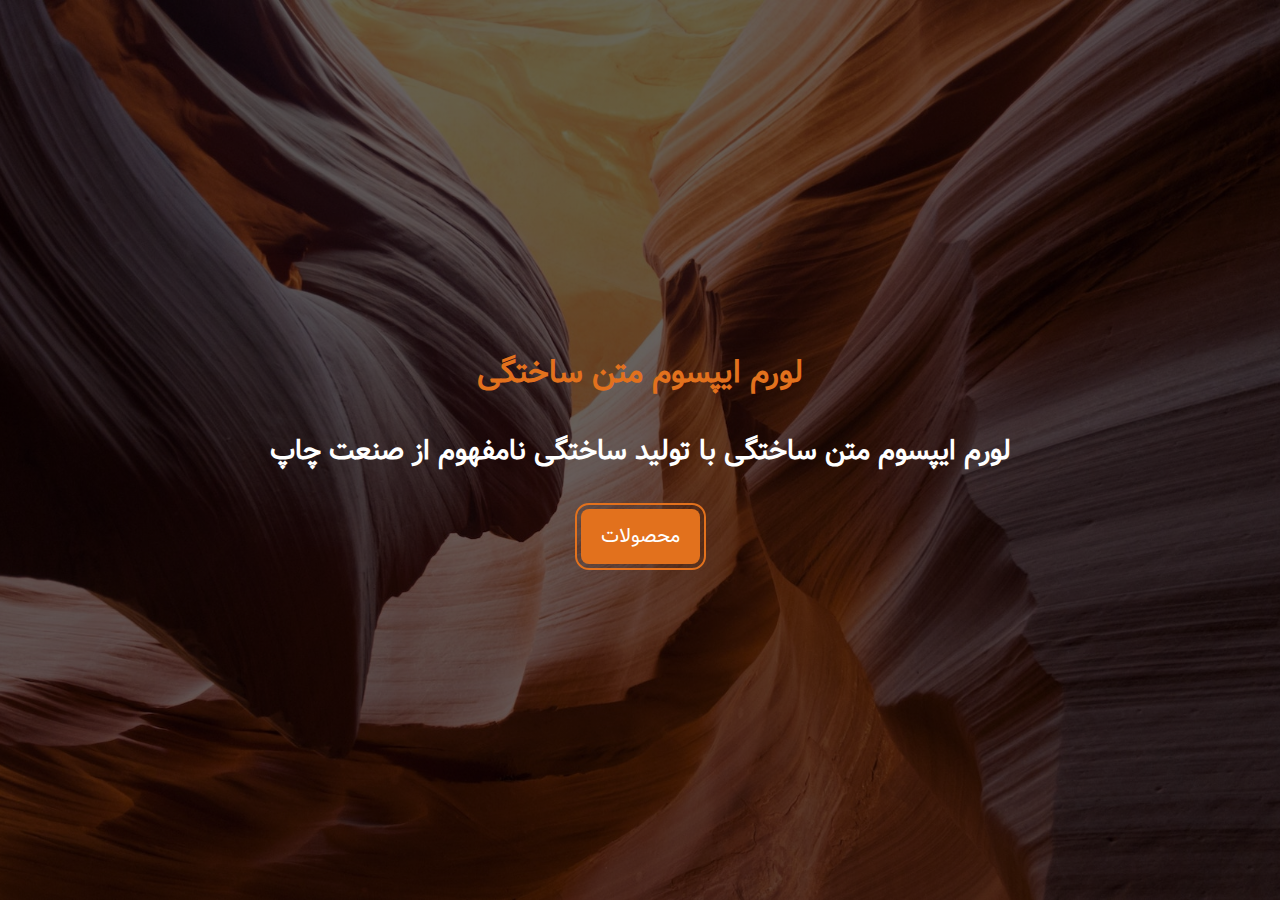
==== index.html @ e0e3878b "add header" ====
<!doctype html>
<html lang="fa">
<head>
    <meta charset="UTF-8">
    <meta name="viewport"
          content="width=device-width, user-scalable=no, initial-scale=1.0, maximum-scale=1.0, minimum-scale=1.0">
    <meta http-equiv="X-UA-Compatible" content="ie=edge">
    <link rel="stylesheet" href="./css/bootstrap-icons.css">
    <link rel="stylesheet" href="./css/main.css">
    <title>Hossein Abdollahzadeh | Home</title>
</head>
<body>

<!--header-->
<header class="header">
    <div class="banner">
        <h1>لورم ایپسوم متن ساختگی</h1>
        <h2>لورم ایپسوم متن ساختگی با تولید ساختگی نامفهوم از صنعت چاپ</h2>
        <a class="btn btn-banner" href="./products.html">محصولات</a>
    </div>
</header>
<!--end of header-->

</body>
</html>
---- css/main.css ----
* {
    margin: 0px;
    padding: 0px;
    box-sizing: border-box;
}

/*
===================
Fonts
===================
*/
@font-face {
    font-family: "vazir";
    src: url("../fonts/vazir/Vazir-FD-WOL.woff") format("woff2"),
    url("../fonts/vazir/Vazir-FD-WOL.woff") format("woff"),
    url("../fonts/vazir/Vazir-FD-WOL.ttf") format("truetype");
}

/*
===================
Variables
===================
*/
:root {
    --color-primary: #e2711d;
    --color-primary-light: #ffb627;
    --color-gray-1: #102a42;
    --color-gray-5: #617d98;
    --color-gray-10: #f1f5f8;
    --color-white: #fff;
    --font-family-primary: "vazir", sans-serif;
    --radius: 0.5rem;
    --transition: all 0.3s linear;
}

body {
    font-family: var(--font-family-primary);
    background: var(--color-white);
    color: var(--color-gray-1);
    text-align: right;
    font-size: 1rem;
}

a {
    text-decoration: none;
}

h1 {
    font-size: 1.75rem;
}

h2 {
    font-size: 1.5rem;
}

@media screen and (min-width: 800px) {
    h1 {
        font-size: 2rem;
    }

    h2 {
        font-size: 1.75rem;
    }
}

.btn {
    background: var(--color-primary);
    padding: 0.5rem 1rem;
    border-radius: var(--radius);
    color: var(--color-white);
    transition: var(--transition);
}

.btn:hover {
    background: var(--color-primary-light);
    color: var(--color-primary);
}

/*
===================
Variables
===================
*/
.header {
    height: 100vh;
    background: linear-gradient(rgba(0, 0, 0, 0.6), rgba(0, 0, 0, 0.6)), url("../images/header.jpg") center/cover no-repeat fixed;
    position: relative;
}

.banner {
    width: 100%;
    color: white;
    position: absolute;
    top: 50%;
    left: 50%;
    transform: translate(-50%, -50%);
    text-align: center;
}

.banner h1 {
    color: var(--color-primary);
    margin-bottom: 2rem;
}

.banner h2 {
    color: var(--color-white);
    margin-bottom: 3rem;
}

.btn-banner {
    font-size: 1.25rem;
    outline: 0.125rem solid var(--color-primary);
    outline-offset: 0.25rem;
    padding: 0.75rem 1.25rem;
}
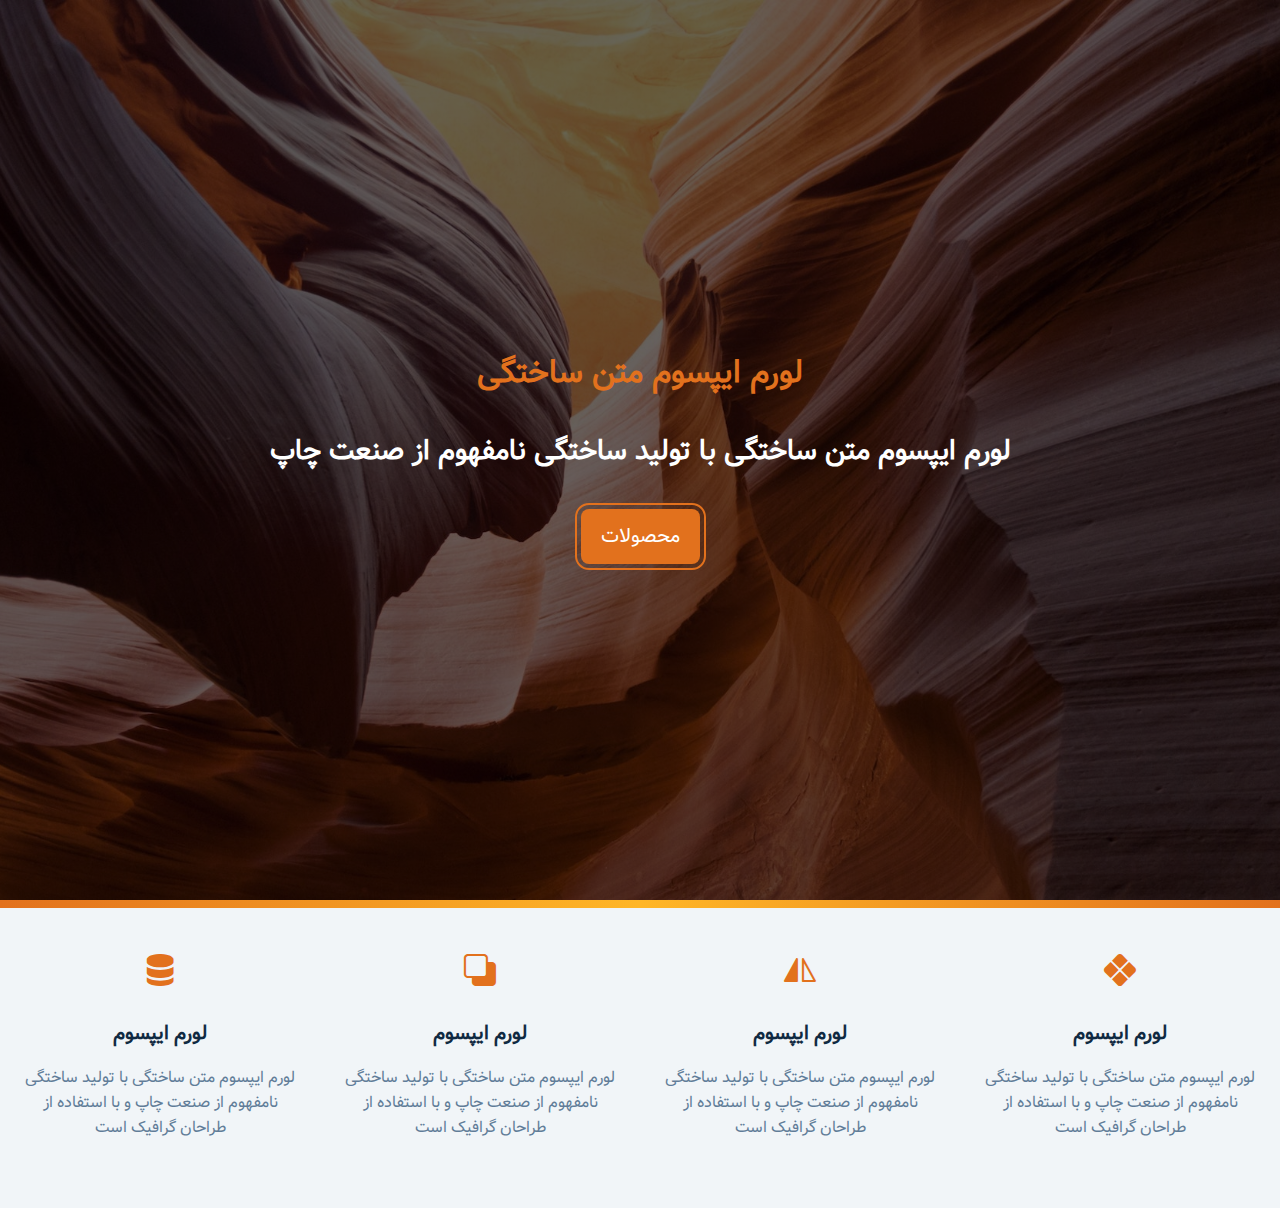
==== commit d57f2c7f: "add features section" ====
--- a/index.html
+++ b/index.html
@@ -19,7 +19,45 @@
         <a class="btn btn-banner" href="./products.html">محصولات</a>
     </div>
 </header>
+<div class="content-divider"></div>
 <!--end of header-->
+
+<!--features-->
+<section class="features clearfix">
+    <article class="feature">
+        <span class="feature-icon">
+            <i class="bi bi-x-diamond-fill"></i>
+        </span>
+        <h4 class="feature-title">لورم ایپسوم</h4>
+        <p class="feature-text">لورم ایپسوم متن ساختگی با تولید ساختگی نامفهوم از صنعت چاپ و با استفاده از طراحان گرافیک
+            است</p>
+    </article>
+    <article class="feature">
+        <span class="feature-icon">
+            <i class="bi bi-symmetry-vertical"></i>
+        </span>
+        <h4 class="feature-title">لورم ایپسوم</h4>
+        <p class="feature-text">لورم ایپسوم متن ساختگی با تولید ساختگی نامفهوم از صنعت چاپ و با استفاده از طراحان گرافیک
+            است</p>
+    </article>
+    <article class="feature">
+        <span class="feature-icon">
+            <i class="bi bi-subtract"></i>
+        </span>
+        <h4 class="feature-title">لورم ایپسوم</h4>
+        <p class="feature-text">لورم ایپسوم متن ساختگی با تولید ساختگی نامفهوم از صنعت چاپ و با استفاده از طراحان گرافیک
+            است</p>
+    </article>
+    <article class="feature">
+        <span class="feature-icon">
+            <i class="bi bi-server"></i>
+        </span>
+        <h4 class="feature-title">لورم ایپسوم</h4>
+        <p class="feature-text">لورم ایپسوم متن ساختگی با تولید ساختگی نامفهوم از صنعت چاپ و با استفاده از طراحان گرافیک
+            است</p>
+    </article>
+</section>
+<!--end of features-->
 
 </body>
 </html>--- a/css/main.css
+++ b/css/main.css
@@ -53,6 +53,10 @@
     font-size: 1.5rem;
 }
 
+h4 {
+    font-size: 1rem;
+}
+
 @media screen and (min-width: 800px) {
     h1 {
         font-size: 2rem;
@@ -60,6 +64,10 @@
 
     h2 {
         font-size: 1.75rem;
+    }
+
+    h4 {
+        font-size: 1.25rem;
     }
 }
 
@@ -74,6 +82,12 @@
 .btn:hover {
     background: var(--color-primary-light);
     color: var(--color-primary);
+}
+
+.clearfix::after, .clearfix::before {
+    content: "";
+    clear: both;
+    display: block;
 }
 
 /*
@@ -113,3 +127,63 @@
     outline-offset: 0.25rem;
     padding: 0.75rem 1.25rem;
 }
+
+/*content divider*/
+.content-divider {
+    height: 0.5rem;
+    background: linear-gradient(to left, var(--color-primary), var(--color-primary-light), var(--color-primary));
+}
+
+/*
+===================
+Features
+===================
+*/
+.features {
+    background: var(--color-gray-10);
+}
+
+.feature {
+    height: 300px;
+    overflow: hidden;
+    text-align: center;
+    padding: 2.5rem 0;
+    transition: var(--transition);
+}
+.feature:hover{
+    background: var(--color-white);
+    box-shadow: 0 2px 0 var(--color-primary);
+}
+.feature:hover .feature-icon{
+    transform: translateY(-5px);
+}
+.feature-icon {
+    font-size: 2rem;
+    color: var(--color-primary);
+    margin-bottom: 1.25rem;
+    display: inline-block;
+    transition: var(--transition);
+}
+
+.feature-title {
+    margin-bottom: 1rem;
+}
+.feature-text {
+    color: var(--color-gray-5);
+    max-width: 17rem;
+    margin: 0 auto;
+}
+
+@media screen and (min-width: 576px) {
+    .feature {
+        float: right;
+        width: 50%;
+    }
+}
+
+@media screen and (min-width: 1200px) {
+    .feature {
+        float: right;
+        width: 25%;
+    }
+}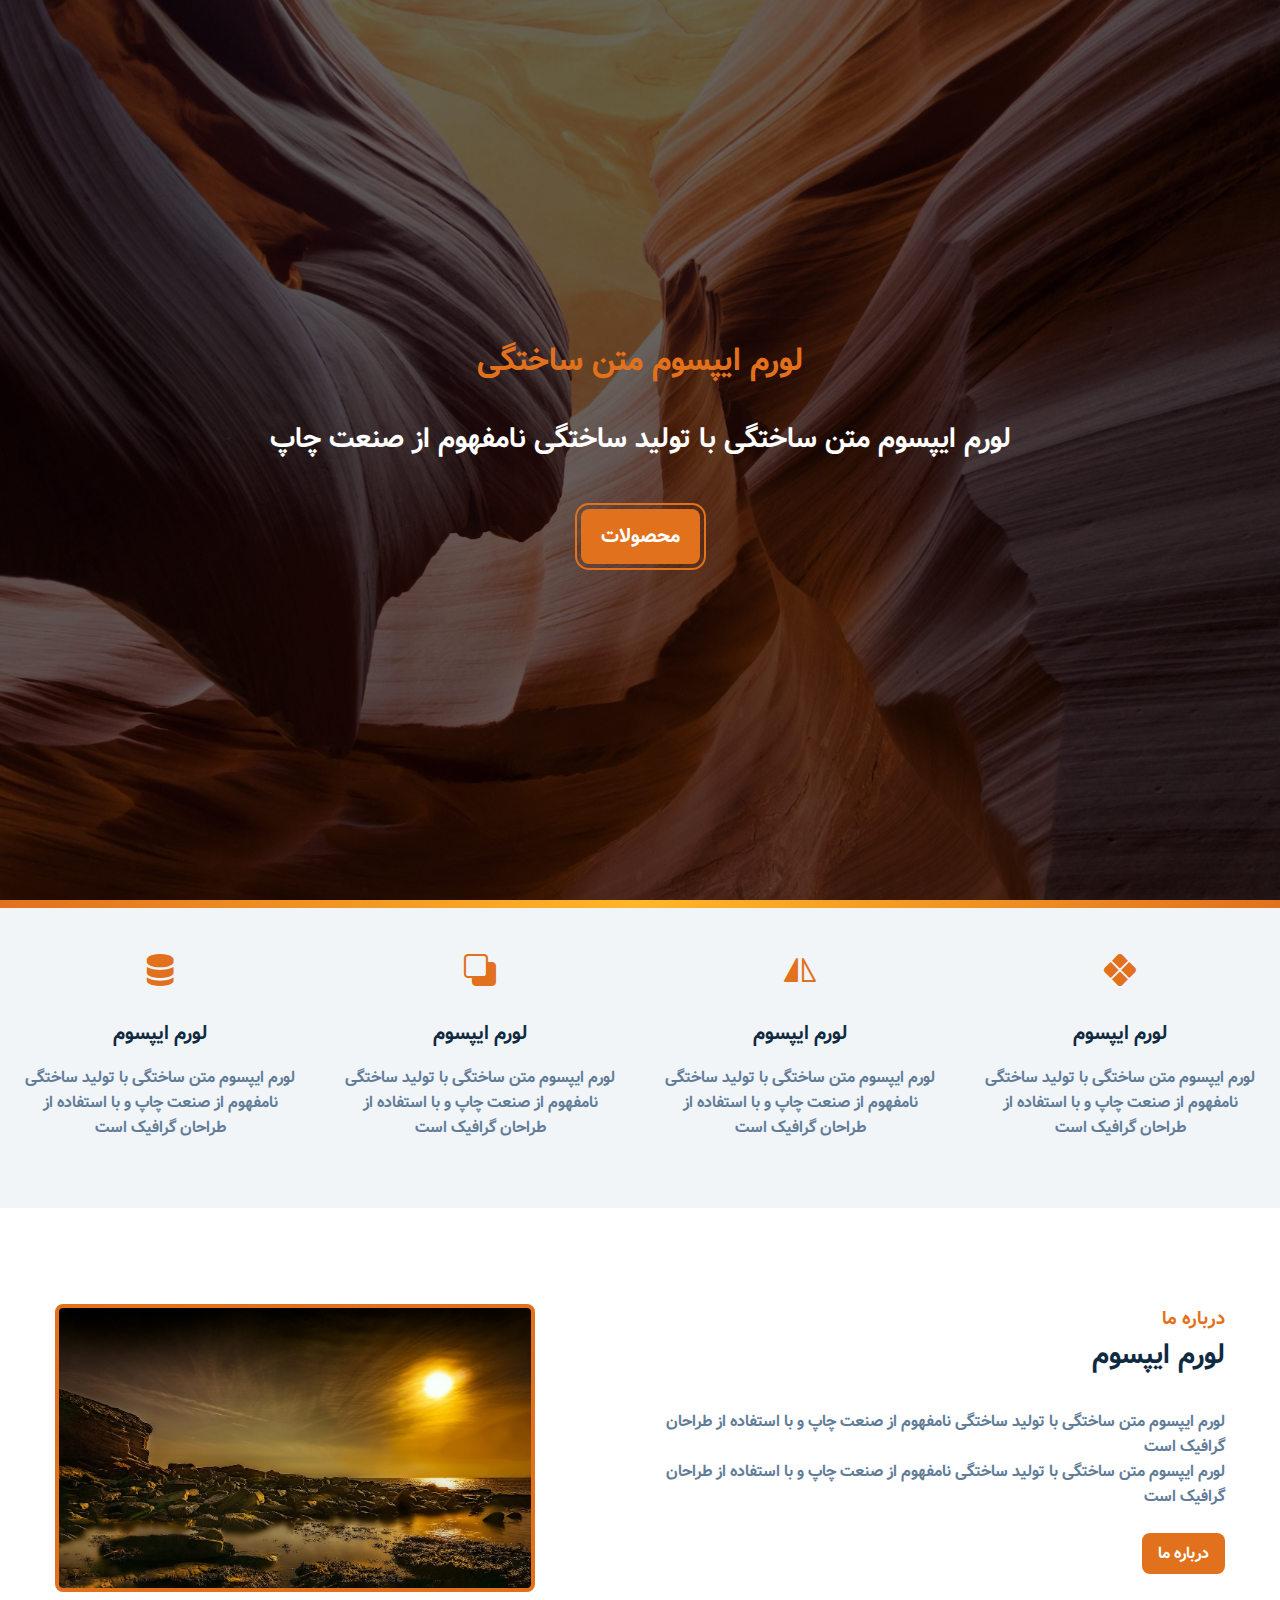
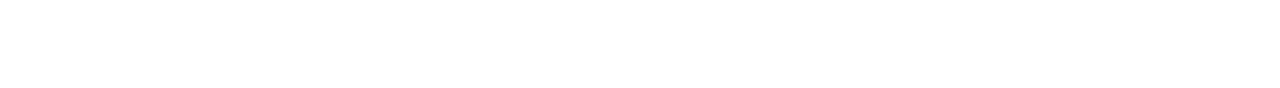
==== commit 4ff845a4: "add about section" ====
--- a/index.html
+++ b/index.html
@@ -59,5 +59,34 @@
 </section>
 <!--end of features-->
 
+<!--about-->
+<section class="section-center clearfix">
+    <!--about-image-->
+    <article class="about-img">
+        <div class="about-picture-container">
+            <img class="about-picture" src="./images/about-bcg.jpg" alt="about-image">
+        </div>
+    </article>
+    <!--and of about-image-->
+    <!--about-info-->
+    <article class="about-info">
+        <!--section title-->
+        <div class="section-title">
+            <h3>درباره ما</h3>
+            <h2>لورم ایپسوم</h2>
+        </div>
+        <!--end of section title-->
+        <p class="about-text">
+            لورم ایپسوم متن ساختگی با تولید ساختگی نامفهوم از صنعت چاپ و با استفاده از طراحان گرافیک است
+        </p>
+        <p class="about-text">
+            لورم ایپسوم متن ساختگی با تولید ساختگی نامفهوم از صنعت چاپ و با استفاده از طراحان گرافیک است
+        </p>
+        <a class="btn btn-about" href="about.html">درباره ما</a>
+    </article>
+    <!--end of about-info-->
+</section>
+<!--end of about-->
+
 </body>
 </html>--- a/css/main.css
+++ b/css/main.css
@@ -11,9 +11,9 @@
 */
 @font-face {
     font-family: "vazir";
-    src: url("../fonts/vazir/Vazir-FD-WOL.woff") format("woff2"),
-    url("../fonts/vazir/Vazir-FD-WOL.woff") format("woff"),
-    url("../fonts/vazir/Vazir-FD-WOL.ttf") format("truetype");
+    src: url("../fonts/vazir/Vazir-Bold-FD-WOL.woff") format("woff2"),
+    url("../fonts/vazir/Vazir-Bold-FD-WOL.woff") format("woff"),
+    url("../fonts/vazir/Vazir-Bold-FD-WOL.ttf") format("truetype");
 }
 
 /*
@@ -41,6 +41,11 @@
     font-size: 1rem;
 }
 
+img {
+    display: block;
+    width: 100%;
+}
+
 a {
     text-decoration: none;
 }
@@ -77,6 +82,7 @@
     border-radius: var(--radius);
     color: var(--color-white);
     transition: var(--transition);
+    display: inline-block;
 }
 
 .btn:hover {
@@ -89,7 +95,23 @@
     clear: both;
     display: block;
 }
-
+.section-center{
+    padding: 4rem 0;
+    width: 85vw;
+    margin: 0 auto;
+    max-width: 1170px;
+}
+@media screen and (min-width: 992px) {
+    .section-center{
+        width: 95vw;
+    }
+}
+.section-title{
+    margin-bottom: 2rem;
+}
+.section-title h3{
+    color: var(--color-primary);
+}
 /*
 ===================
 Variables
@@ -186,4 +208,44 @@
         float: right;
         width: 25%;
     }
+}
+
+/*
+===================
+About
+===================
+*/
+.about-img, .about-info{
+    padding: 2rem 0;
+}
+.about-picture-container{
+    background: var(--color-primary-light);
+    max-width: 30rem;
+    border: 0.3rem solid var(--color-primary);
+    border-radius: var(--radius);
+    overflow: hidden;
+}
+.about-picture{
+    transition: var(--transition);
+}
+.about-picture-container:hover .about-picture{
+    opacity: 0.5;
+    transform: scale(1.2);
+    background: var(--color-primary-light);
+}
+.about-text{
+    color: var(--color-gray-5);
+}
+.btn-about{
+    margin-top: 1.5rem;
+}
+@media screen and (min-width: 992px) {
+    .about-img {
+        float: left;
+        width: 50%;
+    }
+    .about-info {
+        float: right;
+        width: 50%;
+    }
 }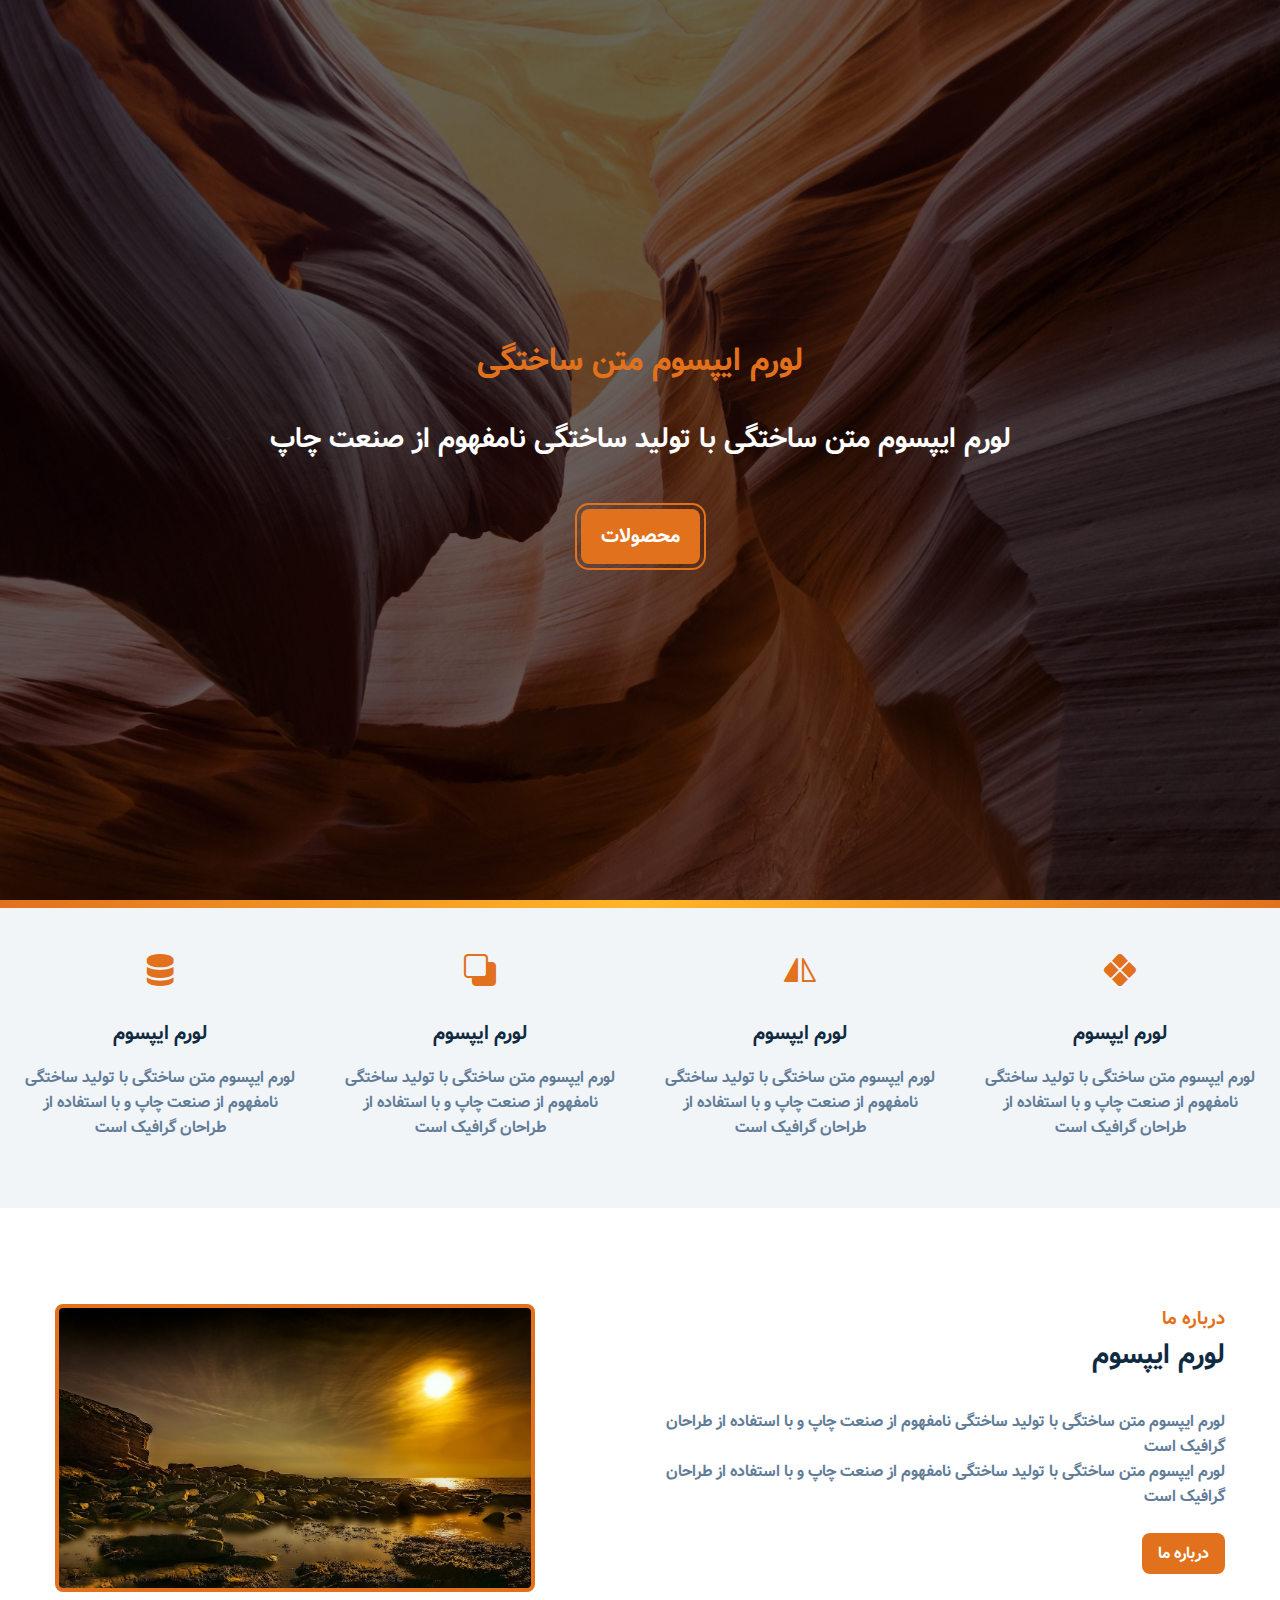
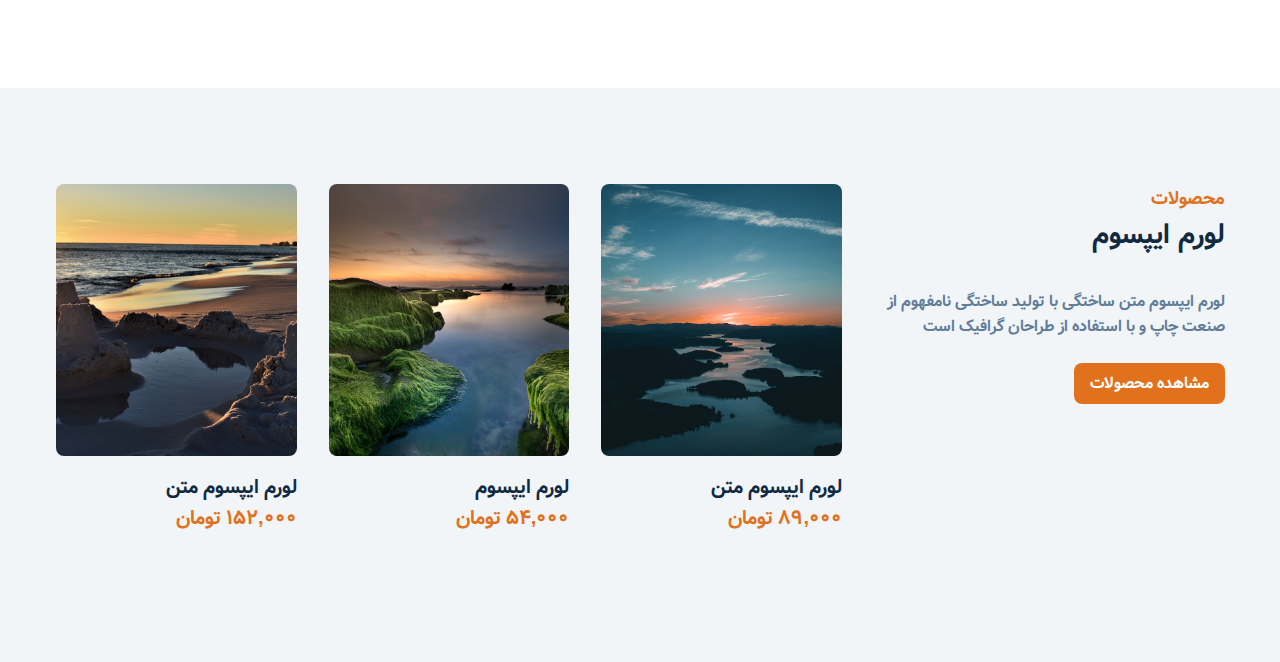
==== commit f9911b14: "add products section" ====
--- a/index.html
+++ b/index.html
@@ -88,5 +88,38 @@
 </section>
 <!--end of about-->
 
+<!--products-->
+<section class="products">
+    <div class="section-center clearfix">
+        <article class="products-info">
+            <div class="section-title">
+                <h3>محصولات</h3>
+                <h2>لورم ایپسوم</h2>
+            </div>
+            <p class="products-text">
+                لورم ایپسوم متن ساختگی با تولید ساختگی نامفهوم از صنعت چاپ و با استفاده از طراحان گرافیک است
+            </p>
+            <a href="products.html" class="btn btn-products">مشاهده محصولات</a>
+        </article>
+        <article class="product-cards clearfix">
+            <div class="product">
+                <img class="product-img" src="./images/product-1.jpg" alt="product image">
+                <h4 class="product-title">لورم ایپسوم متن</h4>
+                <h4 class="product-price">89,000 <span>تومان</span></h4>
+            </div>
+            <div class="product">
+                <img class="product-img" src="./images/product-2.jpg" alt="product image">
+                <h4 class="product-title">لورم ایپسوم</h4>
+                <h4 class="product-price">54,000 <span>تومان</span></h4>
+            </div>
+            <div class="product">
+                <img class="product-img" src="./images/product-3.jpg" alt="product image">
+                <h4 class="product-title">لورم ایپسوم متن</h4>
+                <h4 class="product-price">152,000 <span>تومان</span></h4>
+            </div>
+        </article>
+    </div>
+</section>
+<!--end of products-->
 </body>
 </html>--- a/css/main.css
+++ b/css/main.css
@@ -248,4 +248,64 @@
         float: right;
         width: 50%;
     }
+}
+
+/*
+===================
+Products
+===================
+*/
+.products{
+    background: var(--color-gray-10);
+}
+.products article{
+    padding: 2rem 0;
+}
+.products-text {
+    color: var(--color-gray-5);
+    max-width: 26rem;
+    margin-left: auto;
+}
+.btn-products{
+    margin-top: 1.5rem;
+}
+.product-cards .product{
+    margin-bottom: 2rem;
+}
+.product-img {
+    border-radius: var(--radius);
+    margin-bottom: 1rem;
+    height: 17rem;
+    object-fit: cover;
+}
+.product-price{
+    color: var(--color-primary);
+    direction: rtl;
+}
+@media screen and (min-width: 768px) {
+    .product{
+        float: right;
+        width: 50%;
+        padding-left: 2rem;
+    }
+}
+@media screen and (min-width: 992px) {
+    .product{
+        width: 33.3%;
+    }
+}
+@media screen and (min-width: 1200px) {
+    .products-info{
+        float: right;
+        width: 30%;
+    }
+    .product-cards {
+        float: left;
+        width: 70%;
+    }
+    .product{
+        padding-left: 0;
+        padding-right: 2rem;
+        margin-bottom: 0;
+    }
 }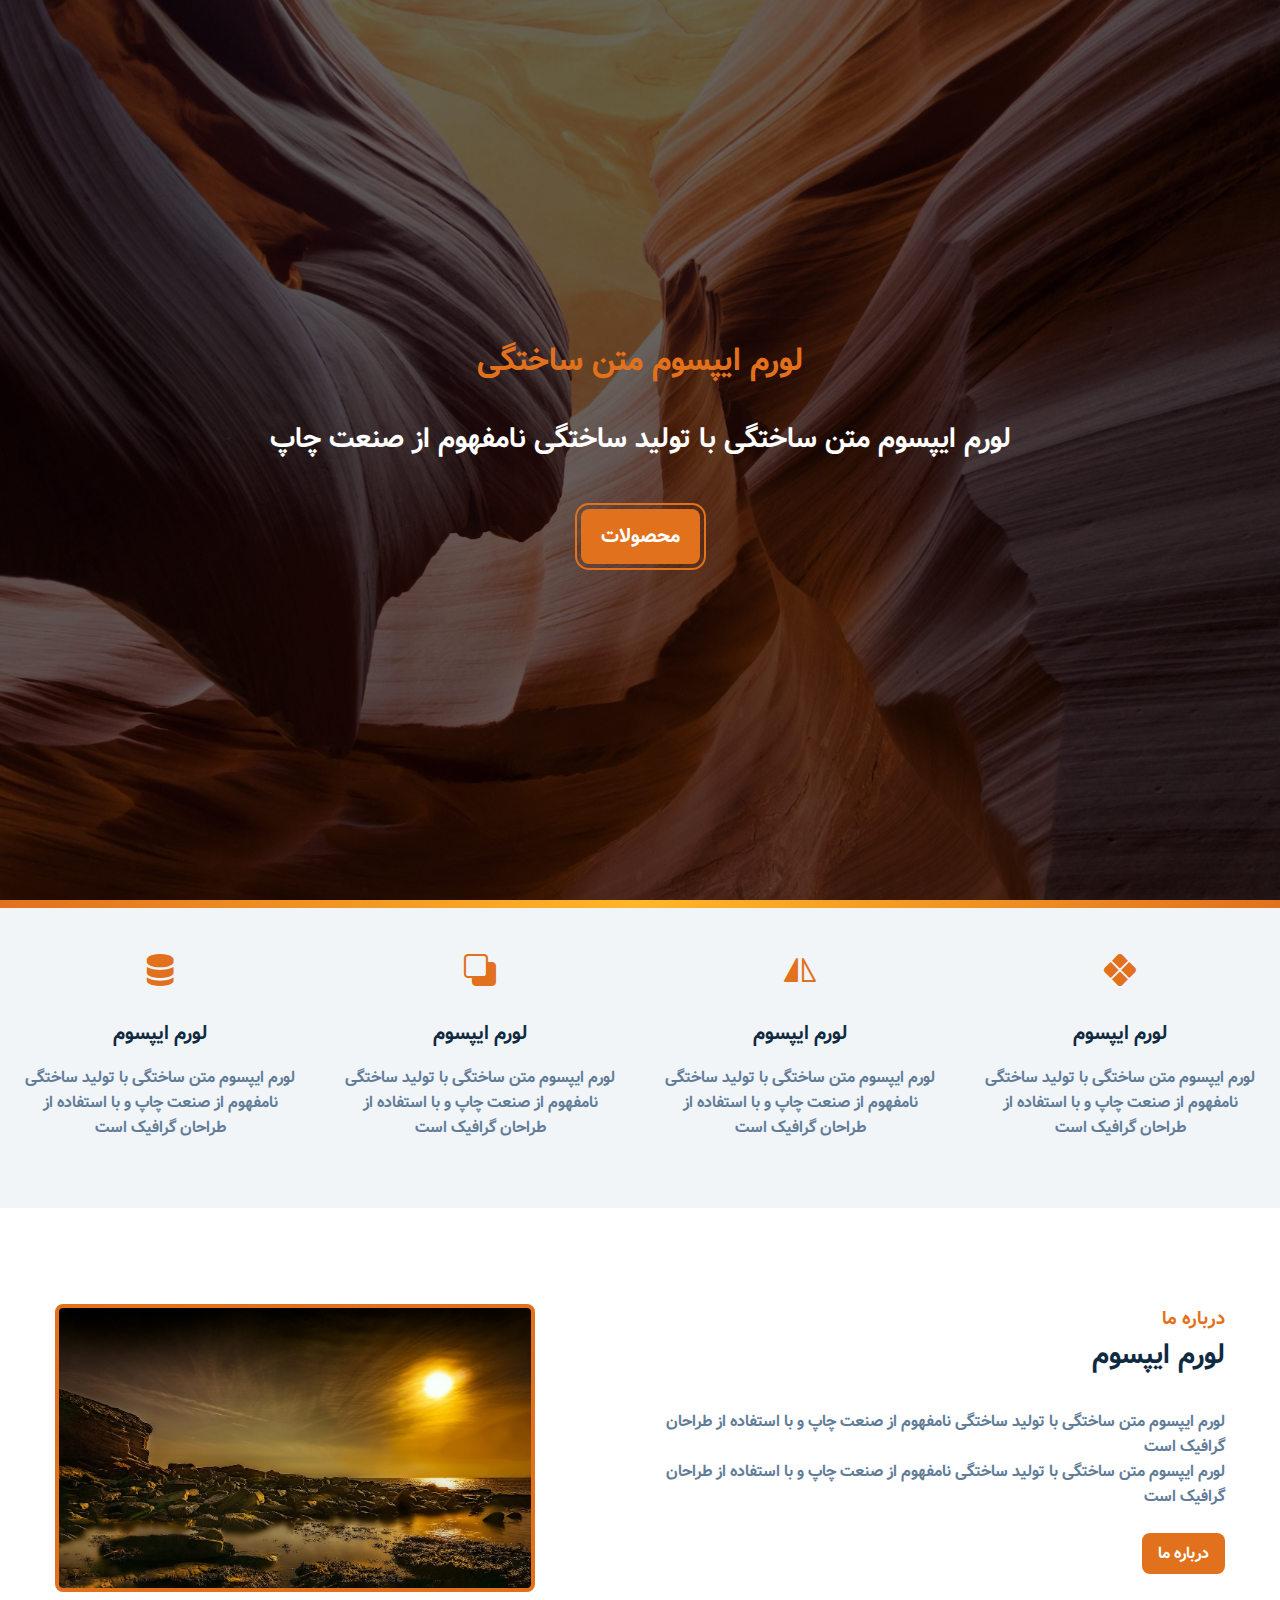
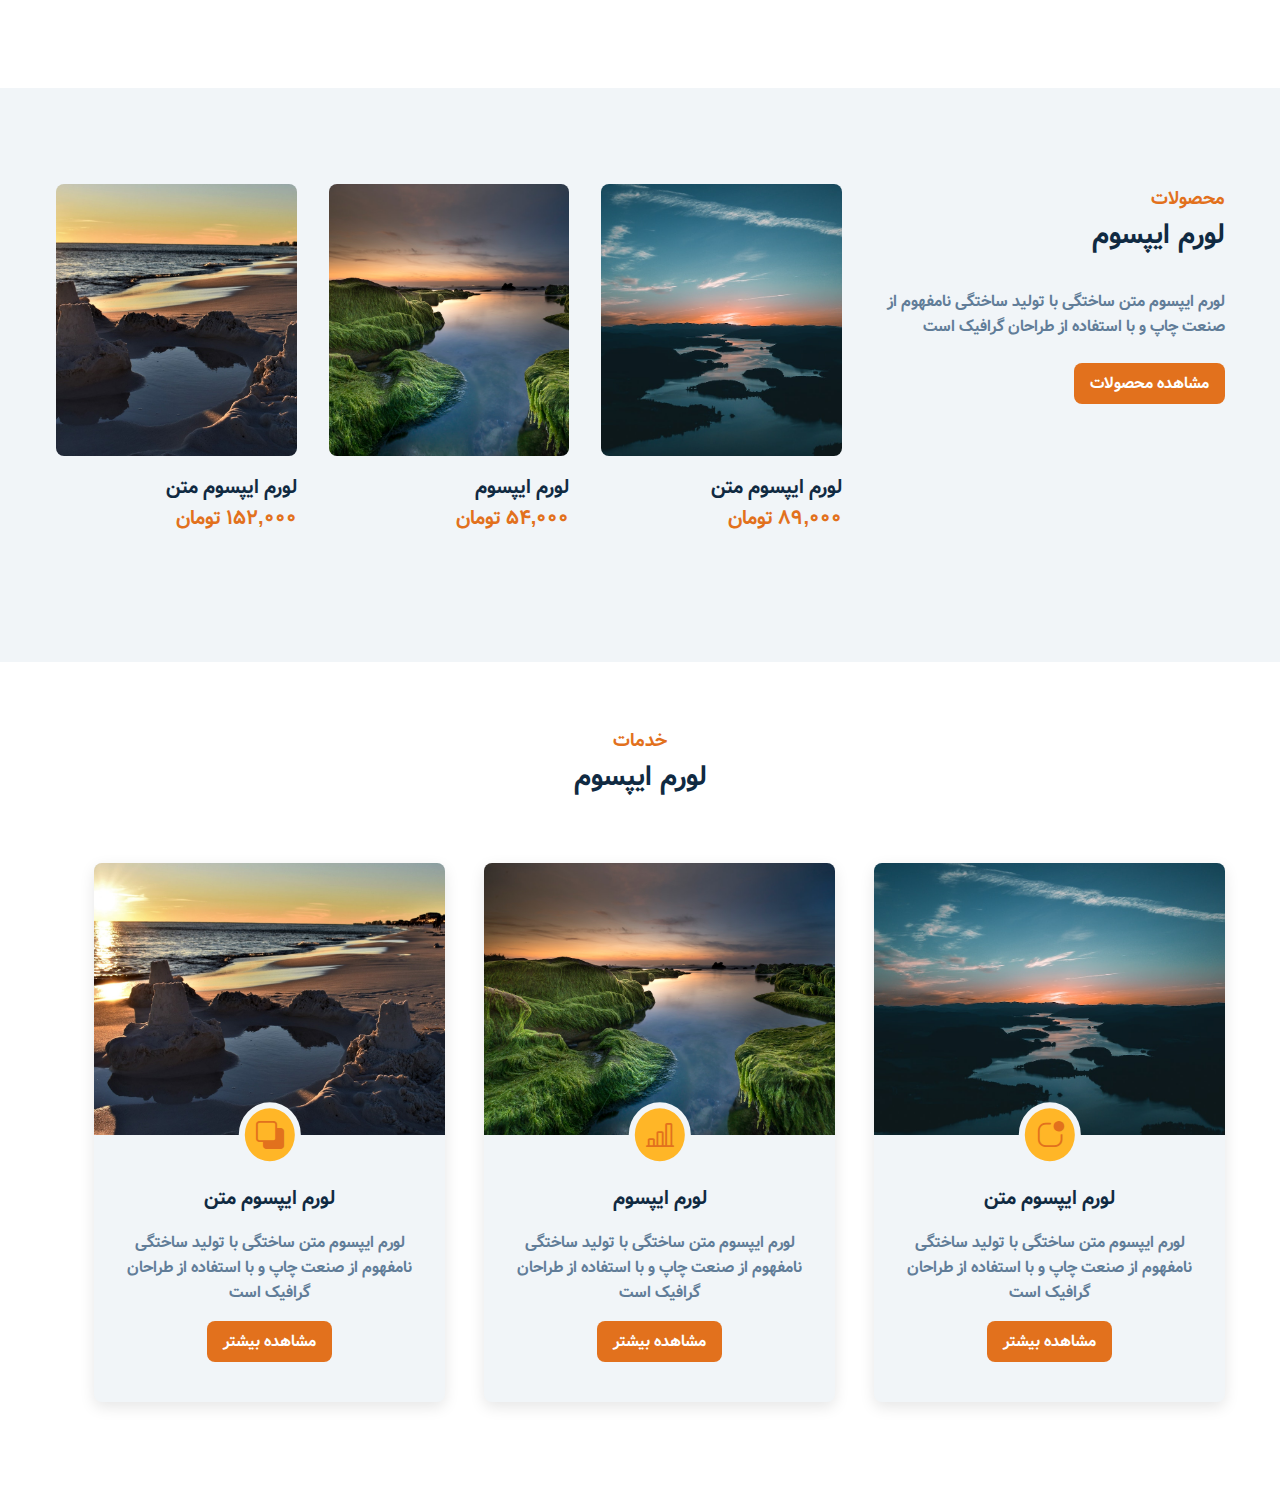
==== commit 866280cb: "add services section" ====
--- a/index.html
+++ b/index.html
@@ -121,5 +121,69 @@
     </div>
 </section>
 <!--end of products-->
+
+<!--services-->
+<section class="section-center">
+    <div class="section-title services-title">
+        <h3>خدمات</h3>
+        <h2>لورم ایپسوم</h2>
+    </div>
+    <div class="clearfix">
+        <article class="service-card">
+
+            <div class="service-img-container">
+                <img class="service-img" src="./images/product-1.jpg" alt="single service">
+                <span class="service-icon">
+                    <i class="bi bi-app-indicator"></i>
+                </span>
+            </div>
+
+            <div class="service-info">
+                <h4>لورم ایپسوم متن</h4>
+                <p>
+                    لورم ایپسوم متن ساختگی با تولید ساختگی نامفهوم از صنعت چاپ و با استفاده از طراحان گرافیک است
+                </p>
+                <a href="products.html" class="btn btn-service">مشاهده بیشتر</a>
+            </div>
+        </article>
+        <article class="service-card">
+
+            <div class="service-img-container">
+                <img class="service-img" src="./images/product-2.jpg" alt="single service">
+                <span class="service-icon">
+                    <i class="bi bi-bar-chart-line"></i>
+                </span>
+            </div>
+
+            <div class="service-info">
+                <h4>لورم ایپسوم</h4>
+                <p>
+                    لورم ایپسوم متن ساختگی با تولید ساختگی نامفهوم از صنعت چاپ و با استفاده از طراحان گرافیک است
+                </p>
+                <a href="products.html" class="btn btn-service">مشاهده بیشتر</a>
+            </div>
+        </article>
+        <article class="service-card">
+
+            <div class="service-img-container">
+                <img class="service-img" src="./images/product-3.jpg" alt="single service">
+                <span class="service-icon">
+                    <i class="bi bi-subtract"></i>
+                </span>
+            </div>
+
+            <div class="service-info">
+                <h4>لورم ایپسوم متن</h4>
+                <p>
+                    لورم ایپسوم متن ساختگی با تولید ساختگی نامفهوم از صنعت چاپ و با استفاده از طراحان گرافیک است
+                </p>
+                <a href="products.html" class="btn btn-service">مشاهده بیشتر</a>
+            </div>
+        </article>
+    </div>
+</section>
+<!--end of services-->
+
+
 </body>
 </html>--- a/css/main.css
+++ b/css/main.css
@@ -95,23 +95,28 @@
     clear: both;
     display: block;
 }
-.section-center{
+
+.section-center {
     padding: 4rem 0;
     width: 85vw;
     margin: 0 auto;
     max-width: 1170px;
 }
+
 @media screen and (min-width: 992px) {
-    .section-center{
+    .section-center {
         width: 95vw;
     }
 }
-.section-title{
+
+.section-title {
     margin-bottom: 2rem;
 }
-.section-title h3{
-    color: var(--color-primary);
-}
+
+.section-title h3 {
+    color: var(--color-primary);
+}
+
 /*
 ===================
 Variables
@@ -172,13 +177,16 @@
     padding: 2.5rem 0;
     transition: var(--transition);
 }
-.feature:hover{
+
+.feature:hover {
     background: var(--color-white);
     box-shadow: 0 2px 0 var(--color-primary);
 }
-.feature:hover .feature-icon{
+
+.feature:hover .feature-icon {
     transform: translateY(-5px);
 }
+
 .feature-icon {
     font-size: 2rem;
     color: var(--color-primary);
@@ -190,6 +198,7 @@
 .feature-title {
     margin-bottom: 1rem;
 }
+
 .feature-text {
     color: var(--color-gray-5);
     max-width: 17rem;
@@ -215,35 +224,42 @@
 About
 ===================
 */
-.about-img, .about-info{
+.about-img, .about-info {
     padding: 2rem 0;
 }
-.about-picture-container{
+
+.about-picture-container {
     background: var(--color-primary-light);
     max-width: 30rem;
     border: 0.3rem solid var(--color-primary);
     border-radius: var(--radius);
     overflow: hidden;
 }
-.about-picture{
+
+.about-picture {
     transition: var(--transition);
 }
-.about-picture-container:hover .about-picture{
+
+.about-picture-container:hover .about-picture {
     opacity: 0.5;
     transform: scale(1.2);
     background: var(--color-primary-light);
 }
-.about-text{
+
+.about-text {
     color: var(--color-gray-5);
 }
-.btn-about{
+
+.btn-about {
     margin-top: 1.5rem;
 }
+
 @media screen and (min-width: 992px) {
     .about-img {
         float: left;
         width: 50%;
     }
+
     .about-info {
         float: right;
         width: 50%;
@@ -255,57 +271,140 @@
 Products
 ===================
 */
-.products{
+.products {
     background: var(--color-gray-10);
 }
-.products article{
+
+.products article {
     padding: 2rem 0;
 }
+
 .products-text {
     color: var(--color-gray-5);
     max-width: 26rem;
     margin-left: auto;
 }
-.btn-products{
+
+.btn-products {
     margin-top: 1.5rem;
 }
-.product-cards .product{
+
+.product-cards .product {
     margin-bottom: 2rem;
 }
+
 .product-img {
     border-radius: var(--radius);
     margin-bottom: 1rem;
     height: 17rem;
     object-fit: cover;
 }
-.product-price{
+
+.product-price {
     color: var(--color-primary);
     direction: rtl;
 }
+
 @media screen and (min-width: 768px) {
-    .product{
+    .product {
         float: right;
         width: 50%;
         padding-left: 2rem;
     }
 }
+
 @media screen and (min-width: 992px) {
-    .product{
+    .product {
         width: 33.3%;
     }
 }
+
 @media screen and (min-width: 1200px) {
-    .products-info{
+    .products-info {
         float: right;
         width: 30%;
     }
+
     .product-cards {
         float: left;
         width: 70%;
     }
-    .product{
+
+    .product {
         padding-left: 0;
         padding-right: 2rem;
         margin-bottom: 0;
     }
+}
+
+/*
+===================
+Products
+===================
+*/
+.services-title {
+    text-align: center;
+}
+
+.service-card {
+    background: var(--color-gray-10);
+    margin: 2rem 0;
+    border-radius: var(--radius);
+    box-shadow: 0 5px 15px rgba(0, 0, 0, 0.1);
+    transition: var(--transition);
+}
+
+.service-card:hover {
+    box-shadow: 0 5px 15px rgba(0, 0, 0, 0.2);
+    transform: scale(1.02);
+}
+
+.service-img {
+    height: 17rem;
+    object-fit: cover;
+    border-top-left-radius: var(--radius);
+    border-top-right-radius: var(--radius);
+}
+
+.service-info {
+    text-align: center;
+    padding: 3rem 1rem 2.5rem 1rem;
+}
+
+.service-info p {
+    color: var(--color-gray-5);
+    max-width: 20rem;
+    margin: 1rem auto;
+}
+
+@media screen and (min-width: 768px) {
+    .service-card {
+        float: right;
+        max-width: 45%;
+        margin-left: 5%;
+    }
+}
+
+@media screen and (min-width: 992px) {
+    .service-card {
+        width: 30%;
+        margin-left: 3.33%;
+    }
+}
+
+.service-img-container {
+    position: relative;
+}
+
+.service-icon {
+    position: absolute;
+    left: 50%;
+    bottom: 0;
+    font-size: 1.75rem;
+    color: var(--color-primary);
+    transform: translate(-50%, 50%);
+    background: var(--color-primary-light);
+    padding: 0.5rem 0.7rem 0.1rem 0.7rem;
+    border-radius: 50%;
+    border: 0.375rem solid var(--color-gray-10);
 }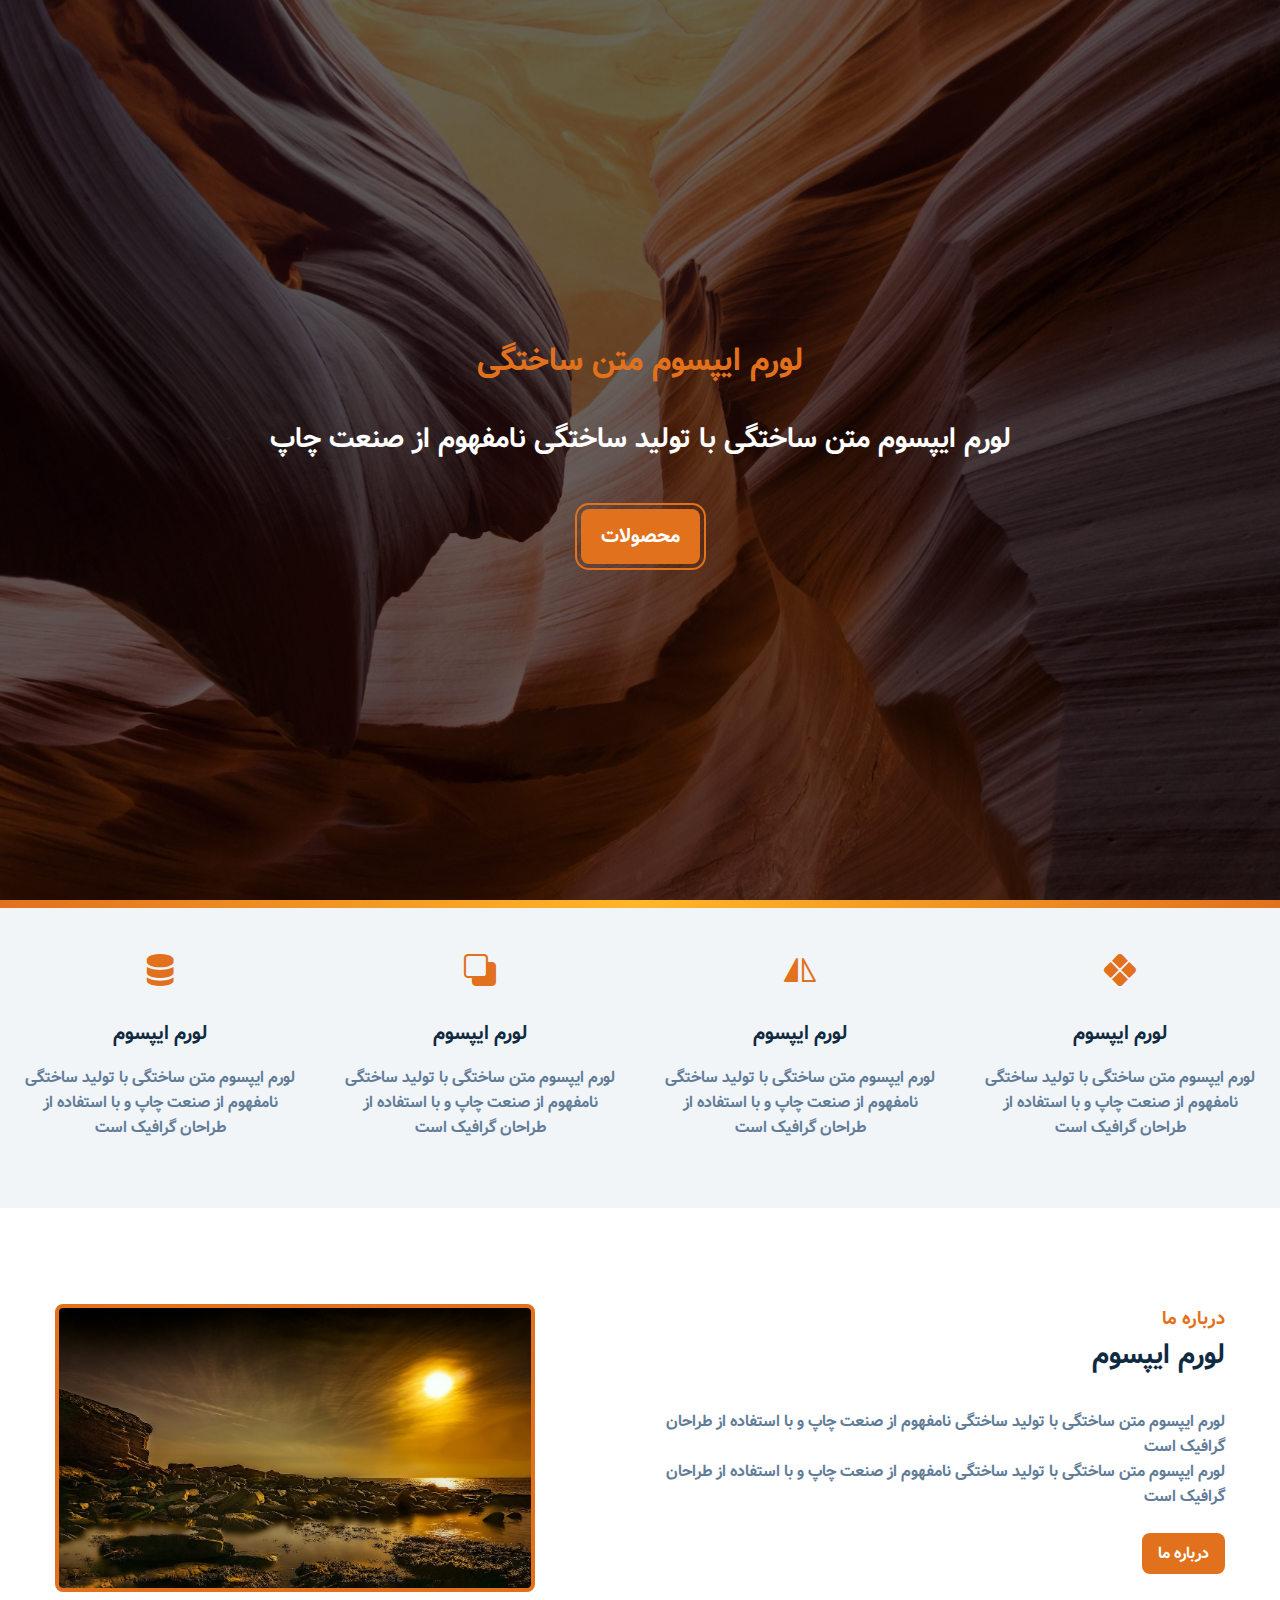
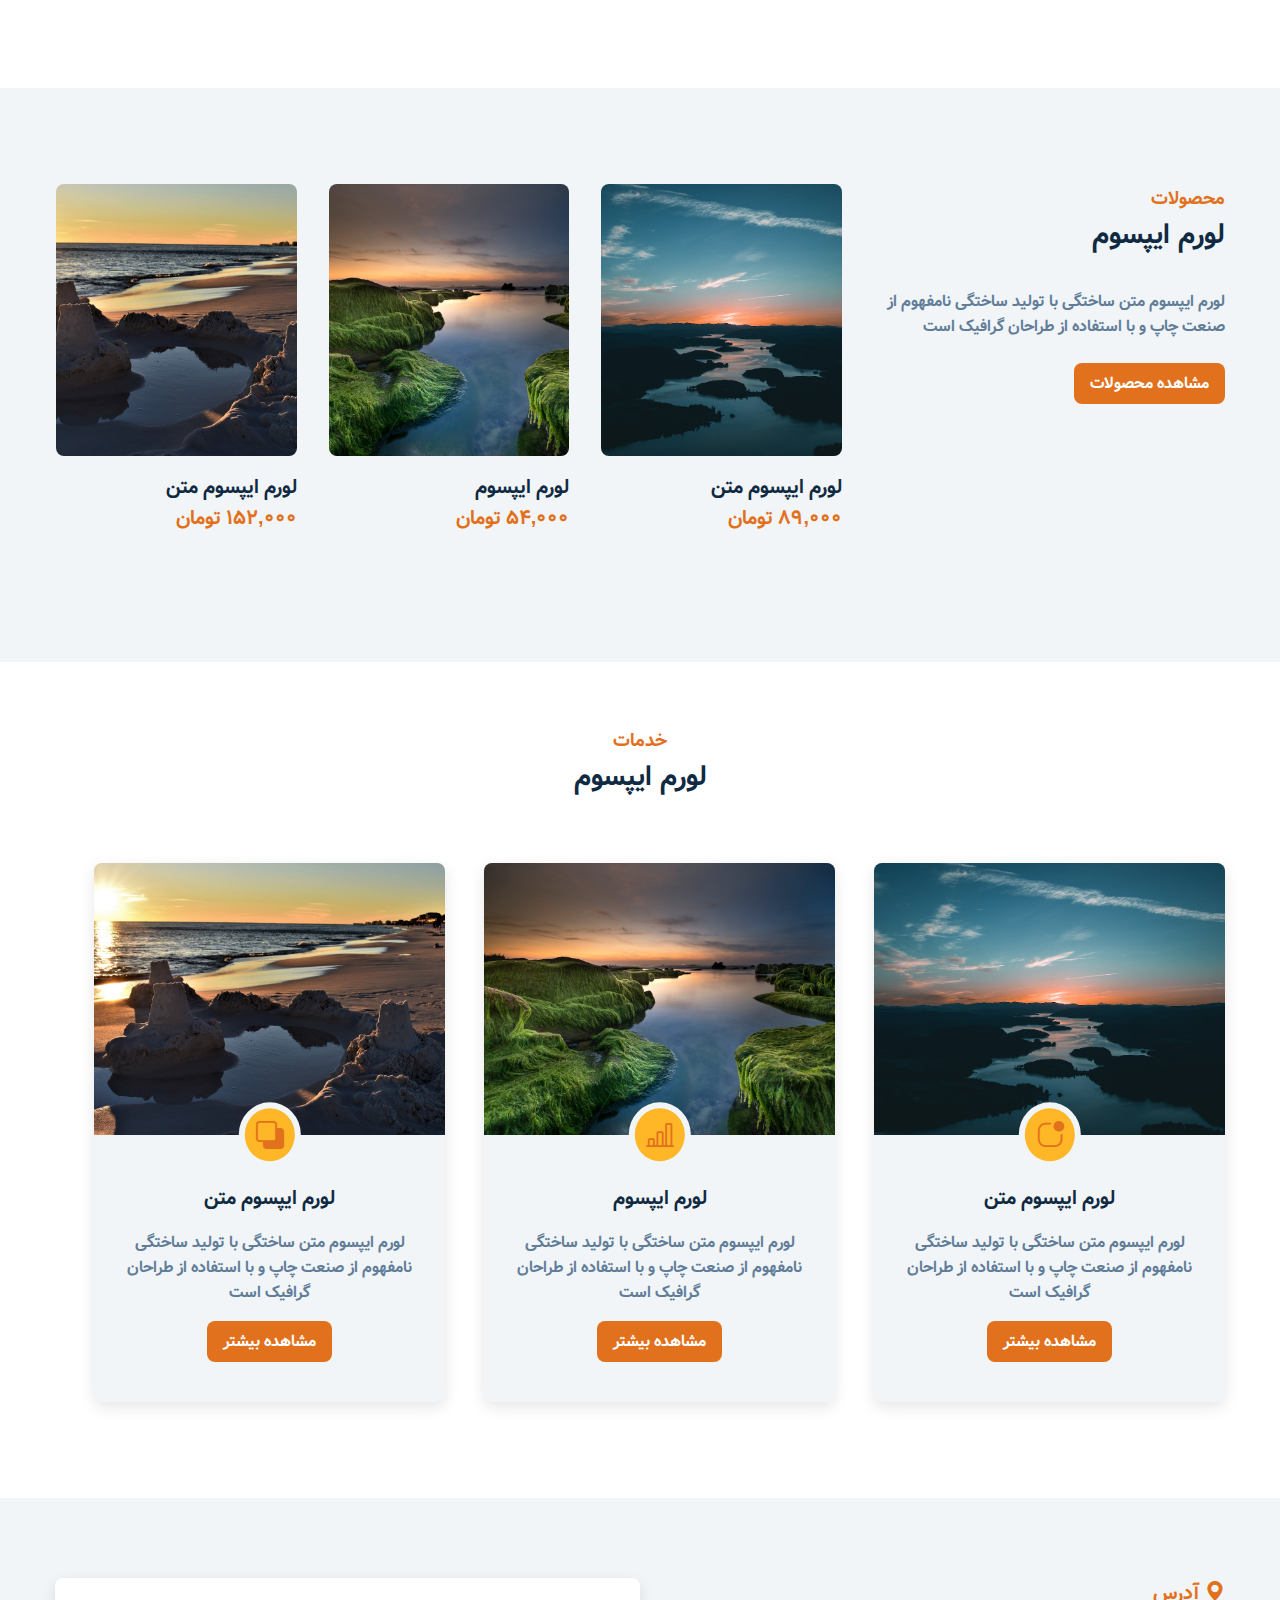
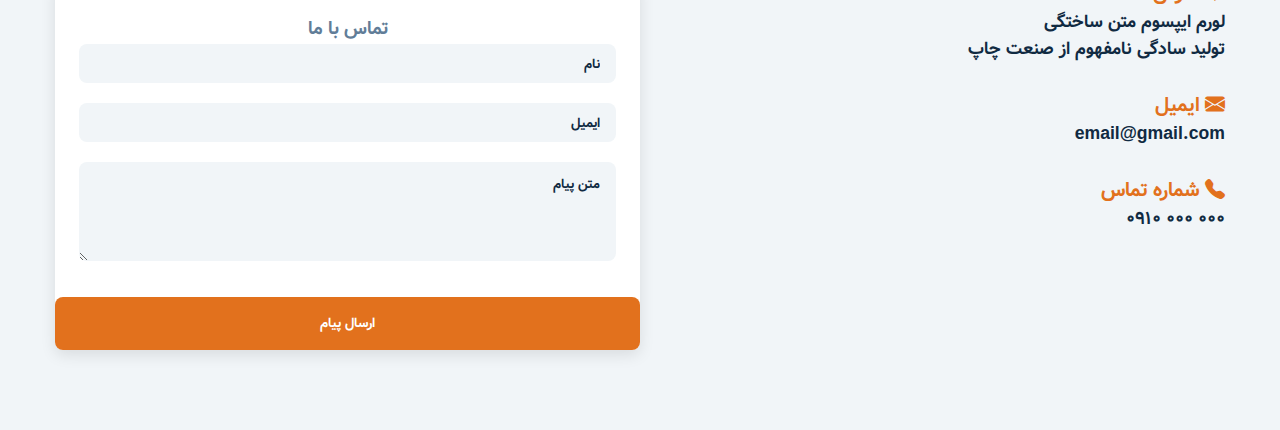
==== commit a32cbebd: "add contact us section" ====
--- a/index.html
+++ b/index.html
@@ -184,6 +184,63 @@
 </section>
 <!--end of services-->
 
+<!--contact us-->
+<section class="contact">
+    <div class="section-center clearfix">
+        <article class="contact-info">
+            <div class="contact-item">
+                <h4 class="contact-title">
+                    <span class="contact-icon">
+                        <i class="bi bi-geo-alt-fill"></i>
+                    </span>
+                    آدرس
+                </h4>
+                <h4 class="contact-text">
+                    لورم ایپسوم متن ساختگی
+                    <br>
+                    تولید سادگی نامفهوم از صنعت چاپ
+                </h4>
+            </div>
+
+            <div class="contact-item">
+                <h4 class="contact-title">
+                    <span class="contact-icon">
+                        <i class="bi bi-envelope-fill"></i>
+                    </span>
+                    ایمیل
+                </h4>
+                <h4 class="contact-text">
+                    email@gmail.com
+                </h4>
+            </div>
+
+            <div class="contact-item">
+                <h4 class="contact-title">
+                    <span class="contact-icon">
+                        <i class="bi bi-telephone-fill"></i>
+                    </span>
+                    شماره تماس
+                </h4>
+                <h4 class="contact-text">
+                    0910 000 000
+                </h4>
+            </div>
+
+        </article>
+        <article class="contact-form">
+            <div class="form-group">
+                <h3>تماس با ما</h3>
+                <form action="about-us.html">
+                    <input type="text" class="form-control" name="name" placeholder="نام">
+                    <input type="email" class="form-control" name="email" placeholder="ایمیل">
+                    <textarea name="message" class="form-control" rows="5" placeholder="متن پیام"></textarea>
+                </form>
+            </div>
+            <button type="submit" class="btn submit-btn">ارسال پیام</button>
+        </article>
+    </div>
+</section>
+<!--end of contact us-->
 
 </body>
 </html>--- a/css/main.css
+++ b/css/main.css
@@ -407,4 +407,73 @@
     padding: 0.5rem 0.7rem 0.1rem 0.7rem;
     border-radius: 50%;
     border: 0.375rem solid var(--color-gray-10);
-}+}
+
+/*
+===================
+Contact Us
+===================
+*/
+.contact{
+    background: var(--color-gray-10);
+}
+
+.contact article {
+    margin: 1rem 0;
+}
+.contact-item{
+    margin-bottom: 1.7rem;
+}
+.contact-title{
+    color: var(--color-primary);
+    font-weight: 400;
+    direction: rtl;
+}
+.contact-text{
+    font-size: 1.1rem;
+}
+.contact-form{
+    background: var(--color-white);
+    border-radius: var(--radius);
+    text-align: center;
+    box-shadow: 0 5px 15px rgba(0,0,0,0.1);
+    transition: var(--transition);
+}
+.contact-form:hover{
+    box-shadow: 0 5px 15px rgba(0,0,0,0.2);
+}
+.contact-form h3 {
+    color: var(--color-gray-5);
+    padding-top: 1.25rem;
+    max-width: 35rem;
+}
+.form-group{
+    padding: 1rem 1.5rem;
+}
+.form-control {
+    display: block;
+    width: 100%;
+    margin-bottom: 1.25rem;
+    padding: 0.75rem 1rem;
+    border: none;
+    background: var(--color-gray-10);
+    border-radius: var(--radius);
+    direction: rtl;
+}
+.form-control::placeholder {
+    font-family: var(--font-family-primary);
+    color: var(--color-gray-1);
+}
+.submit-btn {
+    display: block;
+    width: 100%;
+    padding: 1rem;
+    border: none;
+    font-family: var(--font-family-primary);
+}
+@media screen and (min-width: 992px) {
+    .contact article{
+        float: right;
+        width: 50%;
+    }
+}
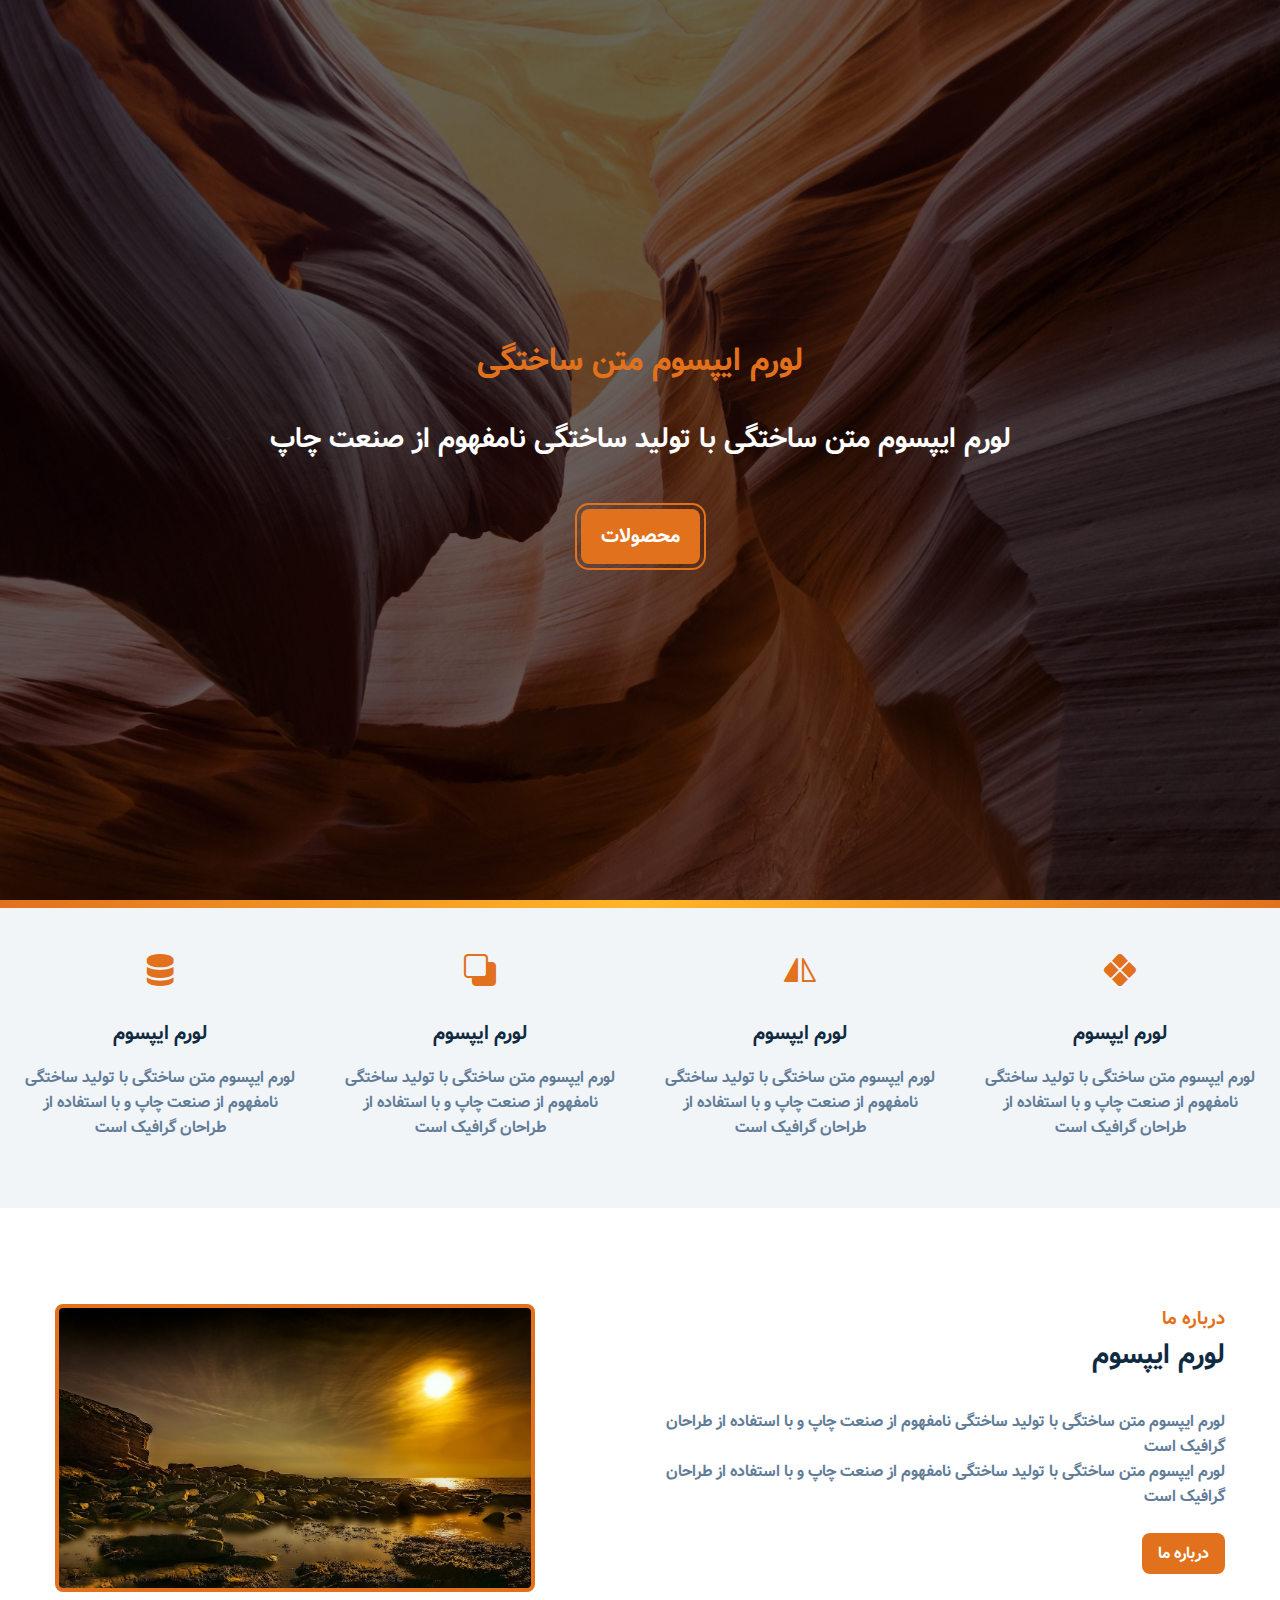
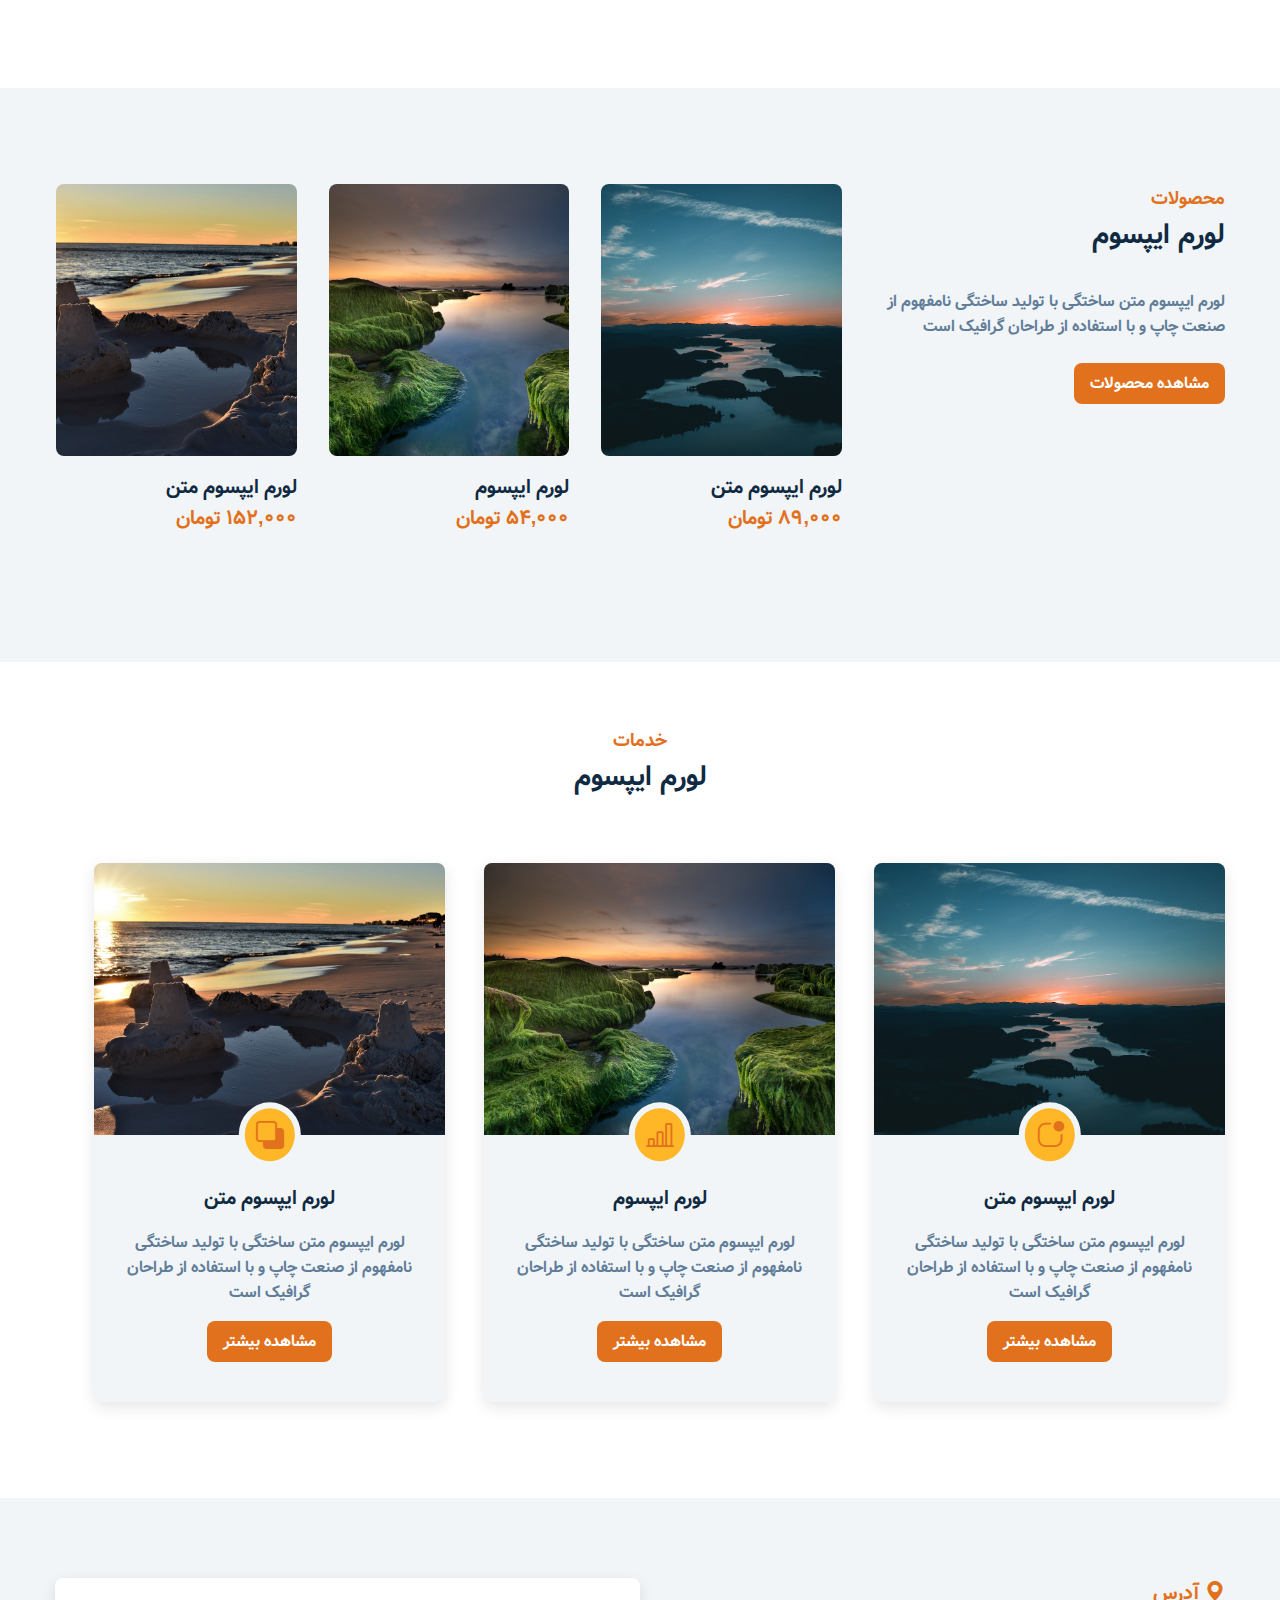
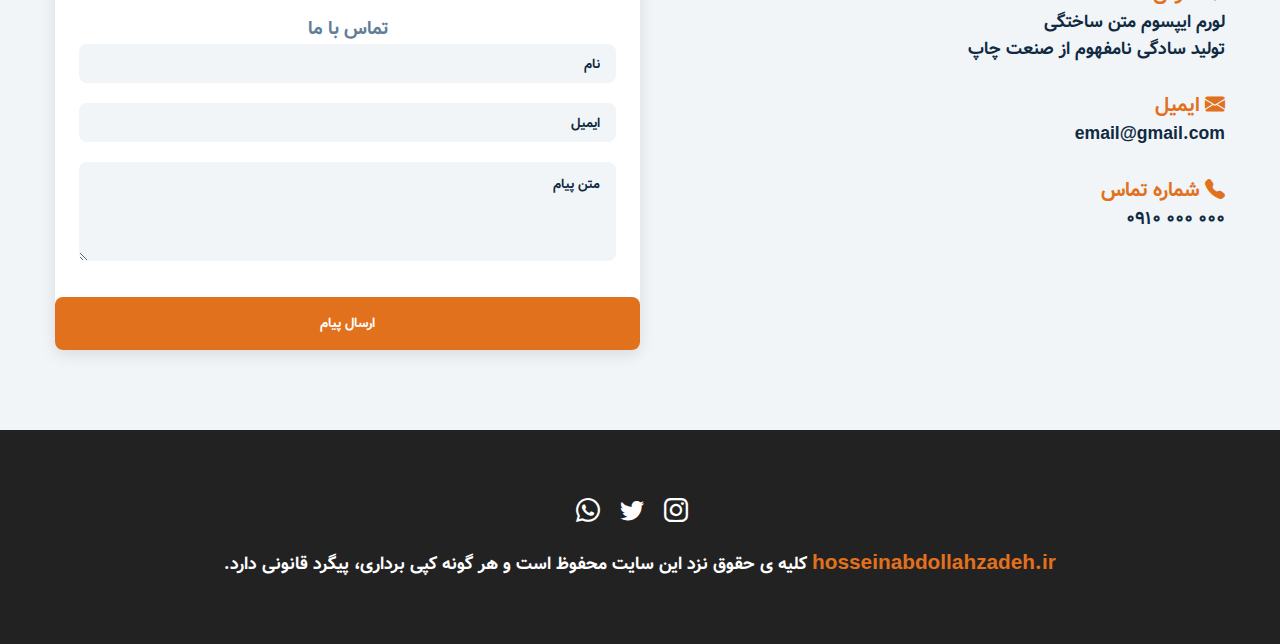
==== commit 8499d1b4: "add footer section" ====
--- a/index.html
+++ b/index.html
@@ -242,5 +242,28 @@
 </section>
 <!--end of contact us-->
 
+<!--footer-->
+<footer class="footer">
+    <div class="section-center">
+        <div class="social-icons">
+            <a href="" class="social-icon">
+                <i class="bi bi-whatsapp"></i>
+            </a>
+            <a href="" class="social-icon">
+                <i class="bi bi-twitter"></i>
+            </a>
+            <a href="" class="social-icon">
+                <i class="bi bi-instagram"></i>
+            </a>
+        </div>
+        <h4 class="footer-text">
+        <span class="company">hosseinabdollahzadeh.ir</span>
+        کلیه ی حقوق نزد این سایت محفوظ است و هر گونه کپی برداری، پیگرد قانونی دارد.
+    </h4>
+    </div>
+
+</footer>
+<!--end of footer-->
+
 </body>
 </html>--- a/css/main.css
+++ b/css/main.css
@@ -477,3 +477,33 @@
         width: 50%;
     }
 }
+
+/*
+===================
+Footer
+===================
+*/
+.footer {
+    background: #222222;
+    text-align: center;
+    color: var(--color-white);
+}
+.social-icon {
+    color: var(--color-white);
+    font-size: 1.5rem;
+    margin-right: 1rem;
+    margin-bottom: 1rem;
+    display: inline-block;
+    transition: var(--transition);
+}
+.social-icon:hover{
+    color: var(--color-primary);
+}
+.footer-text{
+    font-size: 1.1rem;
+    direction: rtl;
+}
+.company{
+    color: var(--color-primary);
+    font-size: 1.3rem;
+}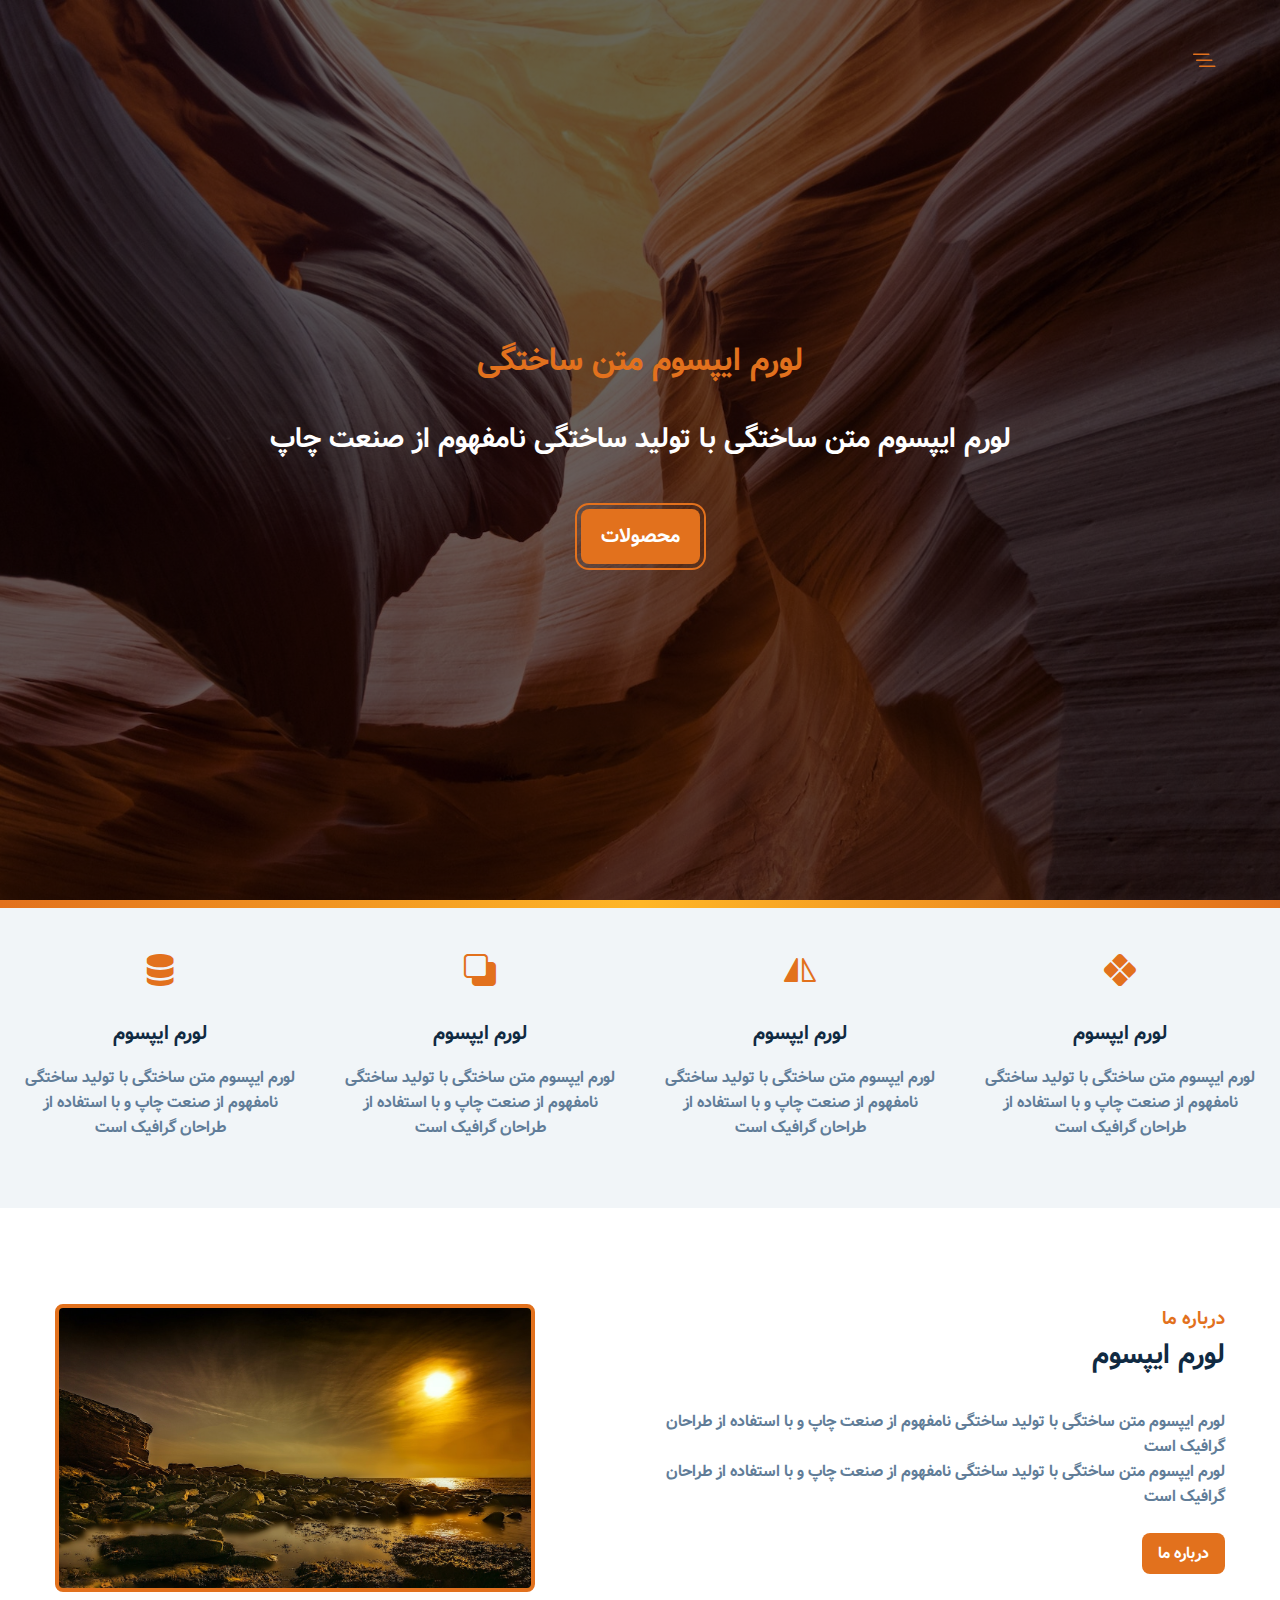
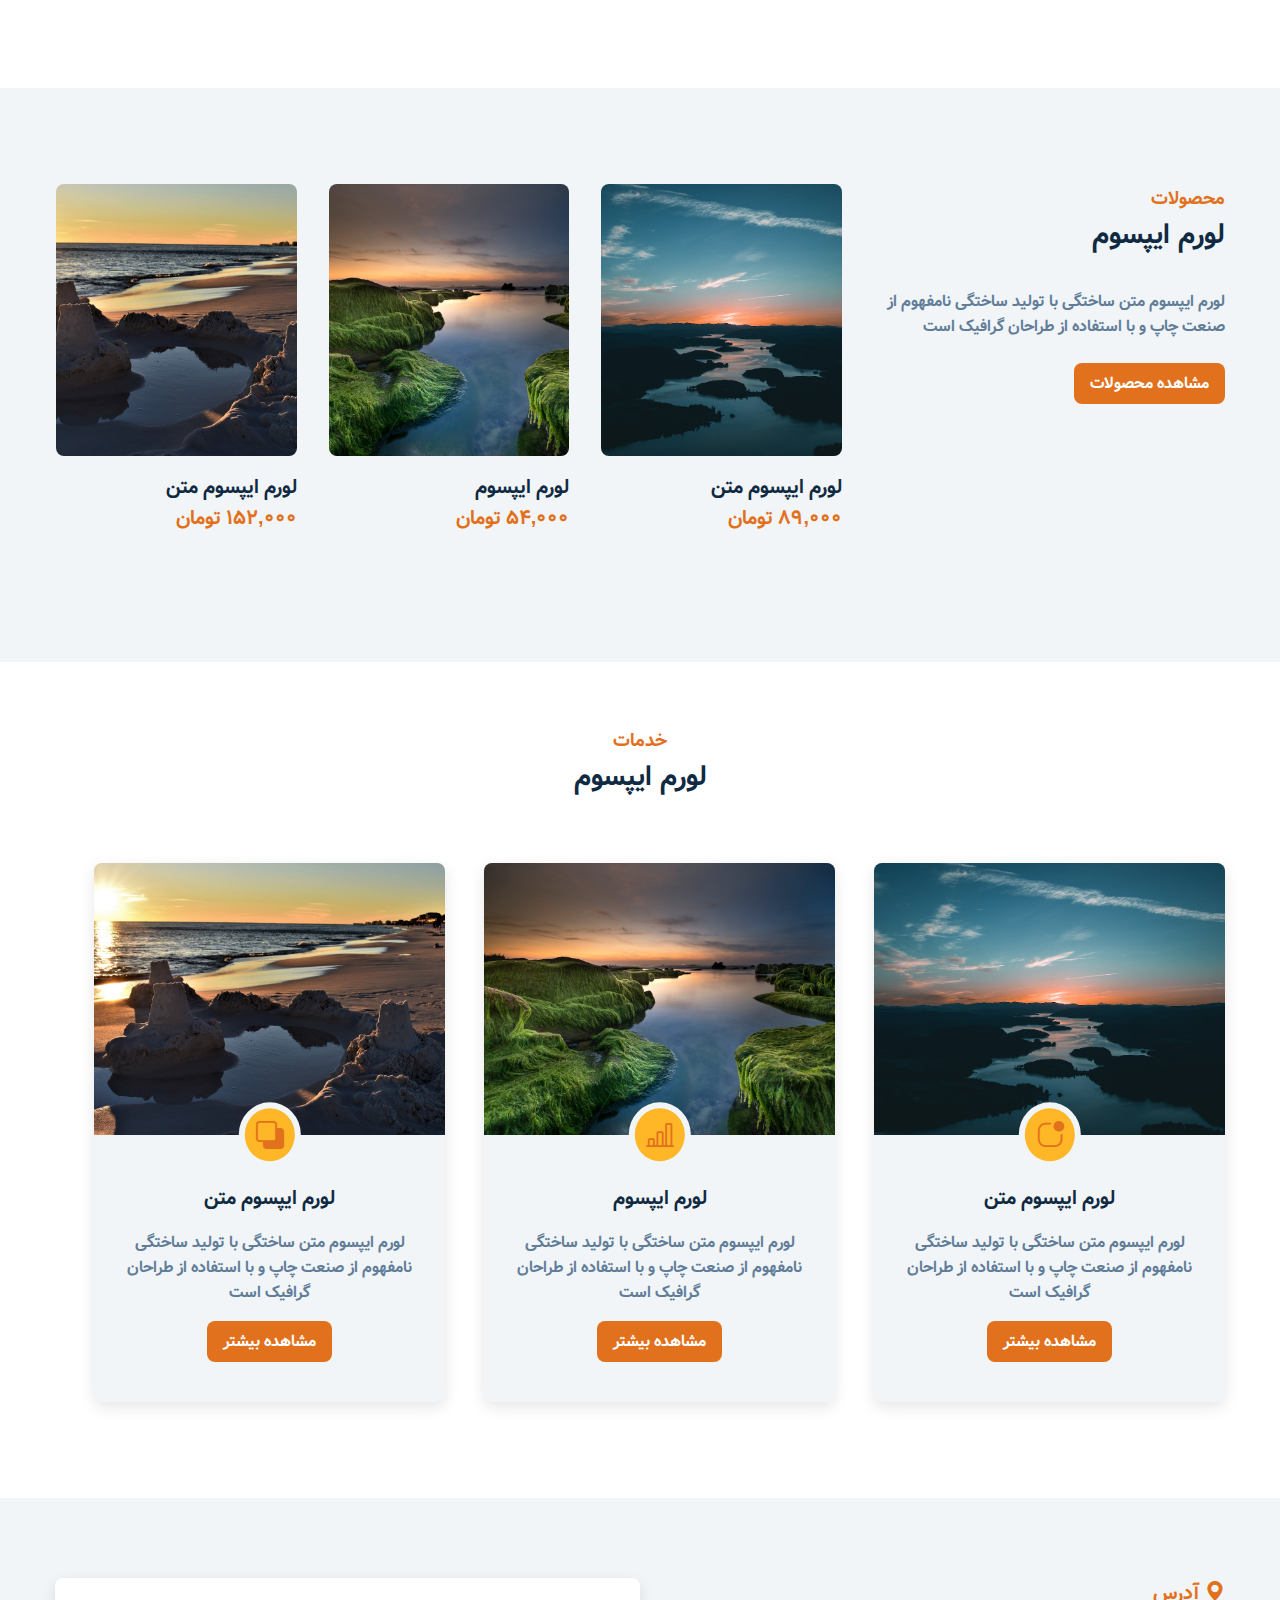
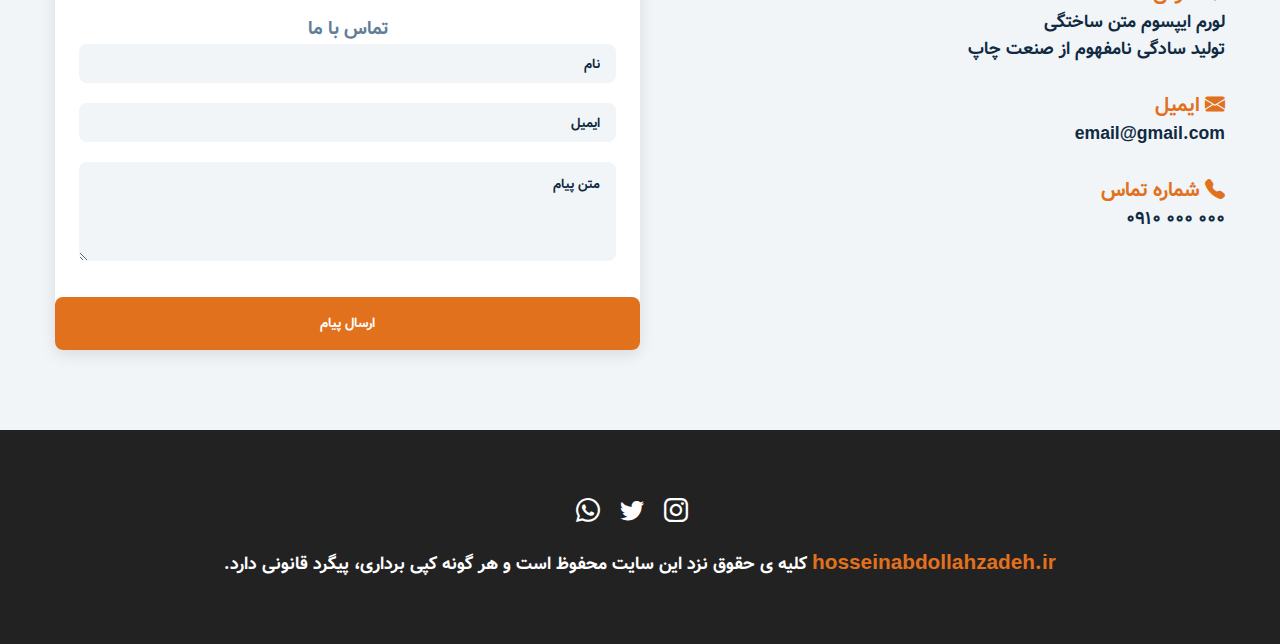
==== commit 12b73a62: "add navbar section" ====
--- a/index.html
+++ b/index.html
@@ -10,6 +10,51 @@
     <title>Hossein Abdollahzadeh | Home</title>
 </head>
 <body>
+<!--navbar-->
+<span class="nav-btn" id="nav-btn">
+    <i class="bi bi-list-nested">
+    </i>
+</span>
+<nav class="navbar" id="navbar">
+    <div class="navbar-header">
+        <span class="nav-close" id="nav-close">
+            <i class="bi bi-x"></i>
+        </span>
+    </div>
+    <ul class="nav-items">
+        <li>
+            <a href="index.html" class="nav-link">
+                <i class="bi bi-house-fill"></i>
+                صفحه اصلی
+            </a>
+        </li>
+        <li>
+            <a href="about.html" class="nav-link">
+                <i class="bi bi-info-circle-fill"></i>
+                درباره ما
+            </a>
+        </li>
+        <li>
+            <a href="products.html" class="nav-link">
+                <i class="bi bi-box-seam-fill"></i>
+                محصولات
+            </a>
+        </li>
+        <li>
+            <a href="services.html" class="nav-link">
+                <i class="bi bi-calendar2-check-fill"></i>
+                خدمات
+            </a>
+        </li>
+        <li>
+            <a href="contact-us.html" class="nav-link">
+                <i class="bi bi-chat-right-dots-fill"></i>
+                تماس با ما
+            </a>
+        </li>
+    </ul>
+</nav>
+<!--end of navbar-->
 
 <!--header-->
 <header class="header">
@@ -257,13 +302,14 @@
             </a>
         </div>
         <h4 class="footer-text">
-        <span class="company">hosseinabdollahzadeh.ir</span>
-        کلیه ی حقوق نزد این سایت محفوظ است و هر گونه کپی برداری، پیگرد قانونی دارد.
-    </h4>
+            <span class="company">hosseinabdollahzadeh.ir</span>
+            کلیه ی حقوق نزد این سایت محفوظ است و هر گونه کپی برداری، پیگرد قانونی دارد.
+        </h4>
     </div>
 
 </footer>
 <!--end of footer-->
 
+<script src="./js/app.js"></script>
 </body>
 </html>--- a/css/main.css
+++ b/css/main.css
@@ -119,7 +119,87 @@
 
 /*
 ===================
-Variables
+Navbar
+===================
+*/
+.nav-btn {
+    font-size: 1.5rem;
+    color: var(--color-primary);
+    position: fixed;
+    top: 5%;
+    right: 5%;
+    z-index: 1;
+    cursor: pointer;
+}
+
+.navbar {
+    position: fixed;
+    top: 0;
+    right: 0;
+    background-color: var(--color-gray-10);
+    z-index: 2;
+    height: 100%;
+    width: 100%;
+    box-shadow: 2px 0 2px rgba(0, 0, 0, 0.2);
+    transition: var(--transition);
+
+    transform: translateX(100%);
+}
+
+.showNav {
+    transform: translate(0);
+}
+
+.navbar-header {
+    text-align: left;
+}
+
+.nav-close {
+    font-size: 2.5rem;
+    color: #f29c9c;
+    cursor: pointer;
+    transition: var(--transition);
+}
+
+.nav-close:hover {
+    color: #bb2525;
+}
+
+.nav-items {
+    list-style-type: none;
+    direction: rtl;
+}
+
+.nav-link {
+    display: block;
+    padding: 0.5rem 1rem;
+    font-size: 1.1rem;
+    color: var(--color-gray-5);
+    transition: var(--transition);
+}
+
+.nav-link i {
+    font-size: 1.4rem;
+    margin-left: 0.3rem;
+}
+
+.nav-link:hover {
+    background: var(--color-primary-light);
+    border-right: 0.25rem solid var(--color-primary);
+    padding-right: 1.5rem;
+    color: var(--color-primary);
+}
+
+@media screen and (min-width: 768px) {
+    .navbar {
+        width: 30vw;
+        max-width: 20rem;
+    }
+}
+
+/*
+===================
+Header
 ===================
 */
 .header {
@@ -414,42 +494,50 @@
 Contact Us
 ===================
 */
-.contact{
+.contact {
     background: var(--color-gray-10);
 }
 
 .contact article {
     margin: 1rem 0;
 }
-.contact-item{
+
+.contact-item {
     margin-bottom: 1.7rem;
 }
-.contact-title{
+
+.contact-title {
     color: var(--color-primary);
     font-weight: 400;
     direction: rtl;
 }
-.contact-text{
+
+.contact-text {
     font-size: 1.1rem;
 }
-.contact-form{
+
+.contact-form {
     background: var(--color-white);
     border-radius: var(--radius);
     text-align: center;
-    box-shadow: 0 5px 15px rgba(0,0,0,0.1);
-    transition: var(--transition);
-}
-.contact-form:hover{
-    box-shadow: 0 5px 15px rgba(0,0,0,0.2);
-}
+    box-shadow: 0 5px 15px rgba(0, 0, 0, 0.1);
+    transition: var(--transition);
+}
+
+.contact-form:hover {
+    box-shadow: 0 5px 15px rgba(0, 0, 0, 0.2);
+}
+
 .contact-form h3 {
     color: var(--color-gray-5);
     padding-top: 1.25rem;
     max-width: 35rem;
 }
-.form-group{
+
+.form-group {
     padding: 1rem 1.5rem;
 }
+
 .form-control {
     display: block;
     width: 100%;
@@ -460,10 +548,12 @@
     border-radius: var(--radius);
     direction: rtl;
 }
+
 .form-control::placeholder {
     font-family: var(--font-family-primary);
     color: var(--color-gray-1);
 }
+
 .submit-btn {
     display: block;
     width: 100%;
@@ -471,8 +561,9 @@
     border: none;
     font-family: var(--font-family-primary);
 }
+
 @media screen and (min-width: 992px) {
-    .contact article{
+    .contact article {
         float: right;
         width: 50%;
     }
@@ -488,6 +579,7 @@
     text-align: center;
     color: var(--color-white);
 }
+
 .social-icon {
     color: var(--color-white);
     font-size: 1.5rem;
@@ -496,14 +588,17 @@
     display: inline-block;
     transition: var(--transition);
 }
-.social-icon:hover{
-    color: var(--color-primary);
-}
-.footer-text{
+
+.social-icon:hover {
+    color: var(--color-primary);
+}
+
+.footer-text {
     font-size: 1.1rem;
     direction: rtl;
 }
-.company{
+
+.company {
     color: var(--color-primary);
     font-size: 1.3rem;
 }